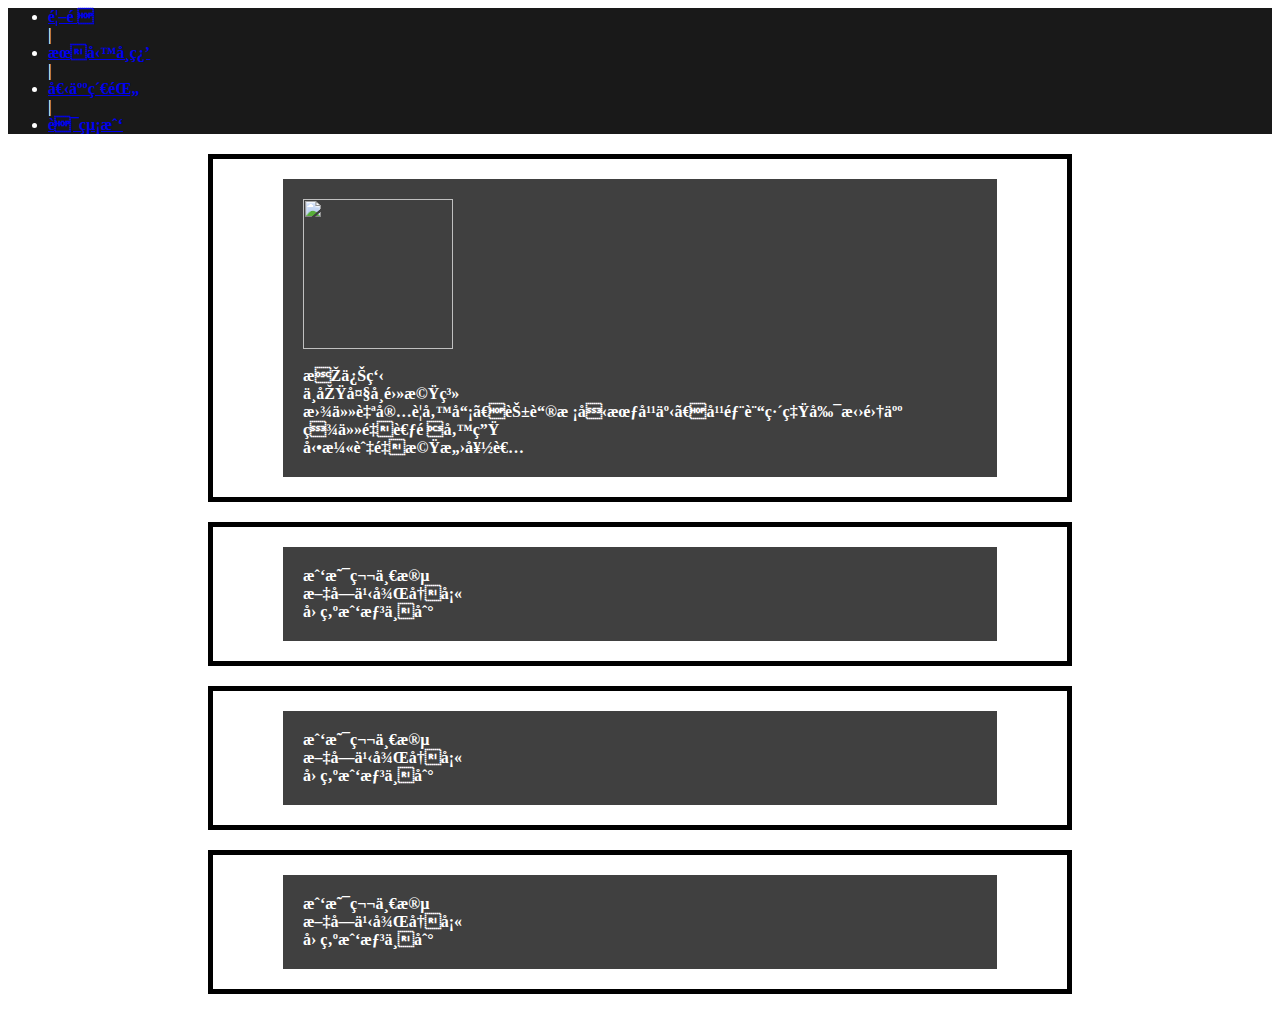
==== index.html @ 304cfb08 "94" ====
<!DOCTYPE>
<html >
<head>
<title> 期中報告 </title>
<meta content="text/html; charset=utf-8" />
<link href="main.css" rel="stylesheet" type="text/css" />
</head>

<body class = "body0">
    <div class = "top0">
        <ul>
            <li><a href="index.html">首頁</a></li>
            |
            <li><a href="page2.html">服務學習</a></li>
            |
            <li><a href="page3.html">個人紀錄</a></li>
            |
            <li><a href="page4.html">聯絡我</a></li>
          </ul>
    </div>

    <div class = "div0">
        <div class = "div0_1">
            <img src="https://memeprod.sgp1.digitaloceanspaces.com/user-wtf/1579794001699.jpg"height="150px"width="150px"/>
            <br><br>
            李俊瑋 <br>
            中原大學電機系 <br>
            曾任自宅警備員、花蓮校友會幹事、幹部訓練營副招集人 <br>
            現任重考預備生 <br>
            動漫與重機愛好者 <br>
        </div>
    </div>


    <div class = "div1">
        <div class = "div1_1">
        我是第一段<br>
        文字之後再填<br>
        因為我想不到<br>
        </div>
    </div>


    <div class = "div1">
        <div class = "div1_1">
        我是第一段<br>
        文字之後再填<br>
        因為我想不到<br>
        </div>
    </div>

    <div class = "div1">
        <div class = "div1_1">
        我是第一段<br>
        文字之後再填<br>
        因為我想不到<br>
        </div>
    <div>

   
</body>
</html>
---- main.css ----
body.body0{
    background-image: url(https://imgur.com/UBOc49E.jpg);
    background-repeat: no-repeat;
    background-attachment: fixed;
    background-position: center;
    background-size: cover;
}

body.body1{
    background-image: url(https://imgur.com/E62Etbl.jpg);
    background-repeat: no-repeat;
    background-attachment: fixed;
    background-position: center;
    background-size: cover;
}

body.body2{
    background-image: url(https://imgur.com/IaGLwdK.jpg);
    background-repeat: no-repeat;
    background-attachment: fixed;
    background-position: center;
    background-size: cover;
}

body.body3{
    background-image: url(https://imgur.com/YAOm6XY.jpg);
    background-repeat: no-repeat;
    background-attachment: fixed;
    background-position: center;
    background-size: cover;
}

body.body4{
    background-image: url(https://imgur.com/UBOc49E.jpg);
    background-repeat: no-repeat;
    background-attachment: fixed;
    background-position: center;
    background-size: cover;
}

div.top0{
    text-align: left;
    font-weight: bolder;
    color: #ffffff;
    font-weight: bolder;
    margin-left: 0px;
    margin-right: 0px;
    padding: 0px;
    background-color: rgba(0,0,0,0.9);
}





div.div0{
    margin-top: 20px;
    margin-bottom: 20px;
    margin-left: 200px;
    margin-right: 200px;
    padding: 20px;
    border-style: solid;
    border-width: 5px;
}

div.div0_1{
    text-align: left;
    font-weight: bolder;
    color: #ffffff;
    font-weight: bolder;
    margin-left: 50px;
    margin-right: 50px;
    padding: 20px;
    background-color: rgba(0,0,0,0.75);
}

div.div1{
    
    margin-top: 20px;
    margin-bottom: 20px;
    margin-left: 200px;
    margin-right: 200px;
    padding: 20px;
    border-style: solid;
    border-width: 5px;

}

div.div1_1{
    text-align: left;
    font-weight: bolder;
    color: #ffffff;
    
    margin-left: 50px;
    margin-right: 50px;
    padding: 20px;
    background-color: rgba(0,0,0,0.75);

}

div.top1 {
	margin-top: 0px;
	margin-left: 134px;
}
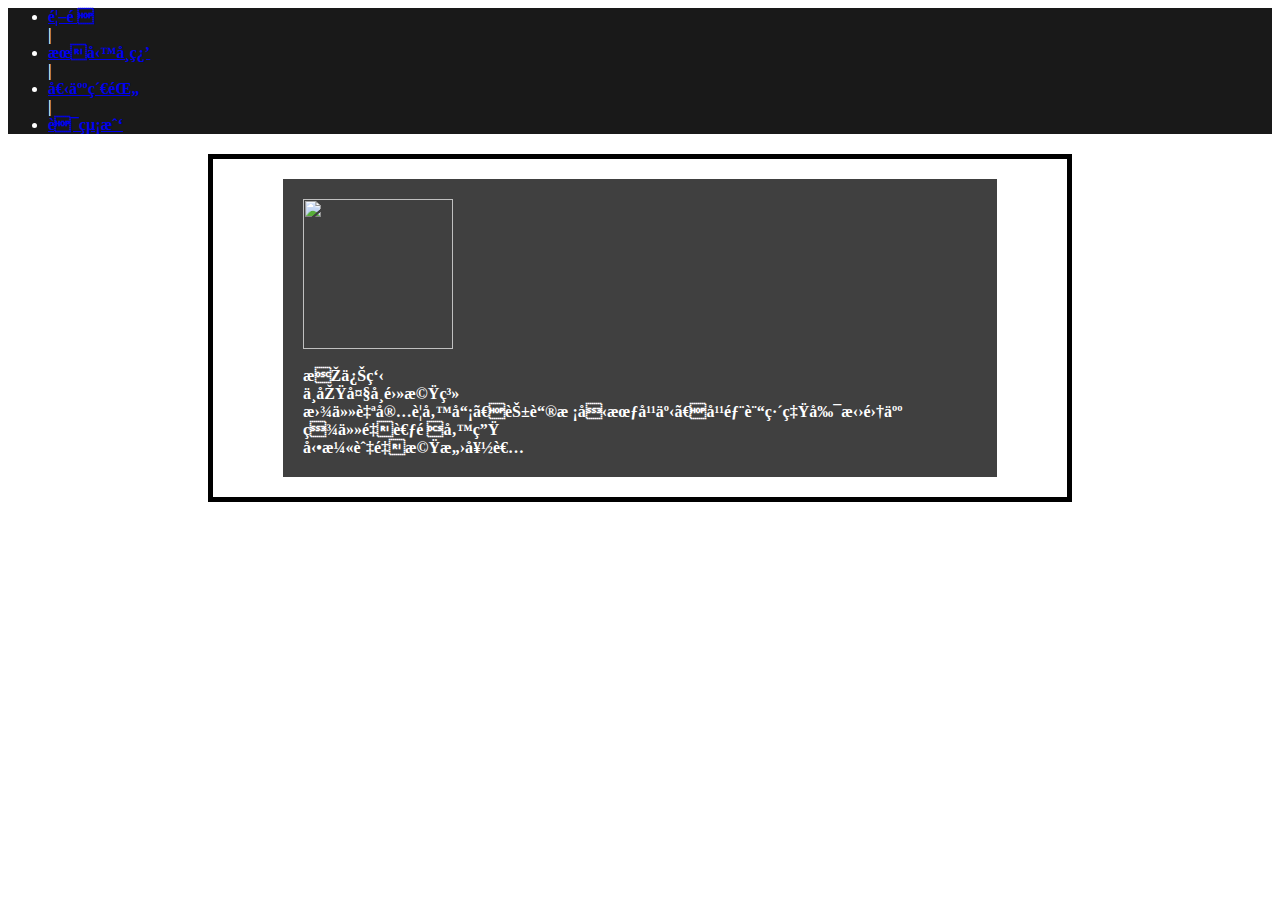
==== commit 6c774500: "95" ====
--- a/index.html
+++ b/index.html
@@ -32,30 +32,7 @@
     </div>
 
 
-    <div class = "div1">
-        <div class = "div1_1">
-        我是第一段<br>
-        文字之後再填<br>
-        因為我想不到<br>
-        </div>
-    </div>
-
-
-    <div class = "div1">
-        <div class = "div1_1">
-        我是第一段<br>
-        文字之後再填<br>
-        因為我想不到<br>
-        </div>
-    </div>
-
-    <div class = "div1">
-        <div class = "div1_1">
-        我是第一段<br>
-        文字之後再填<br>
-        因為我想不到<br>
-        </div>
-    <div>
+    
 
    
 </body>
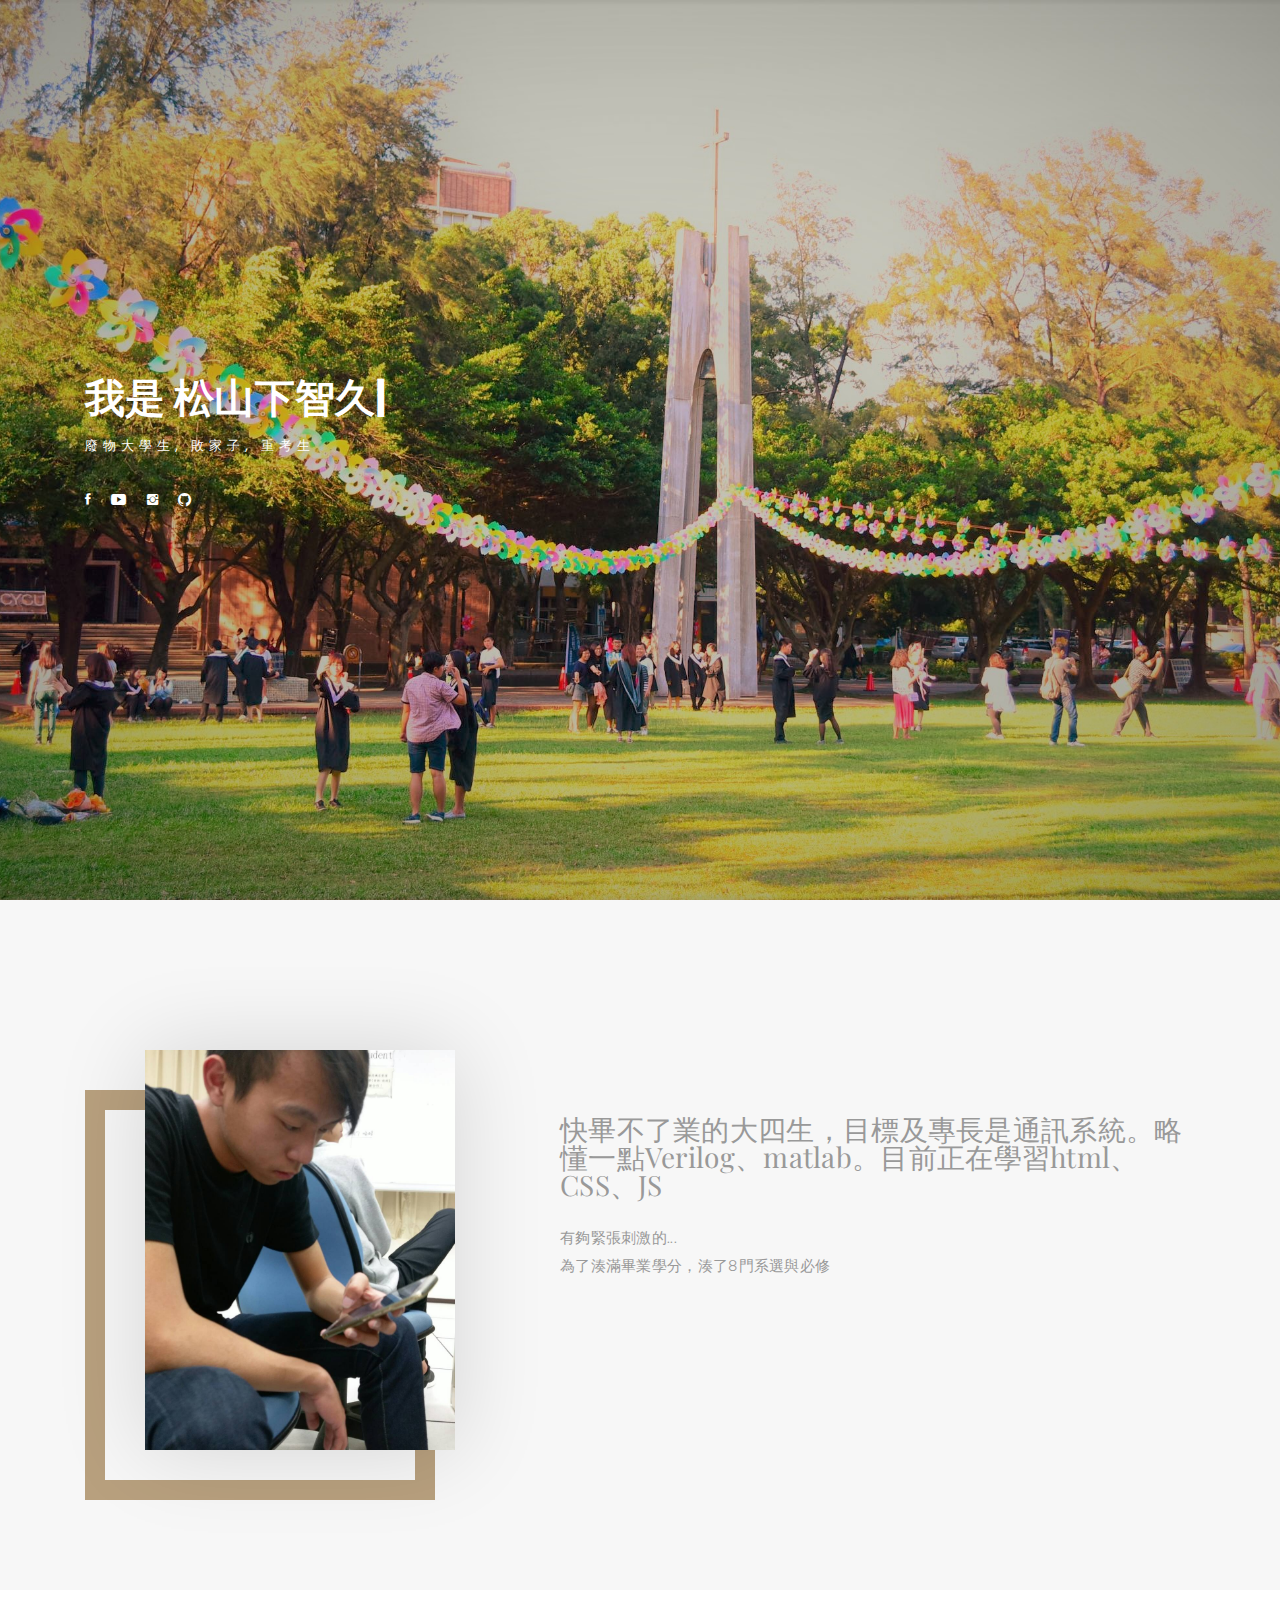
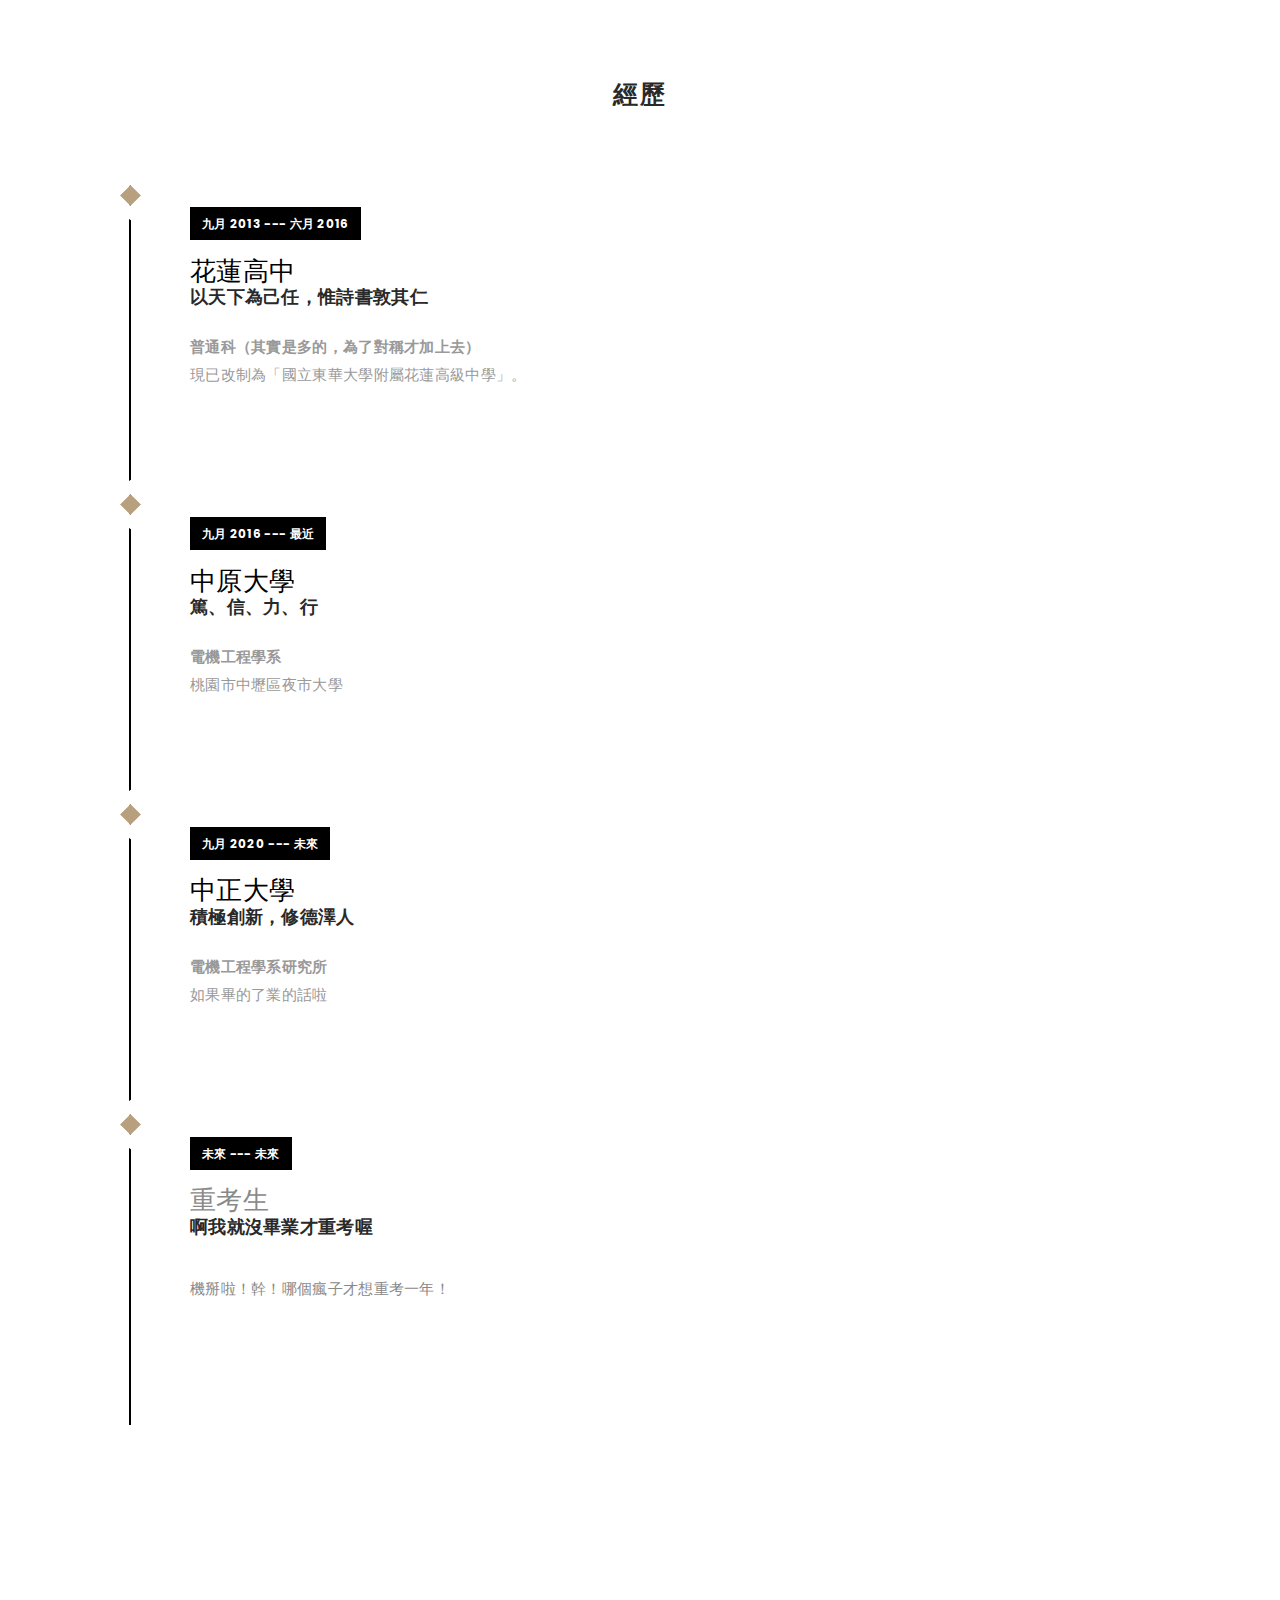
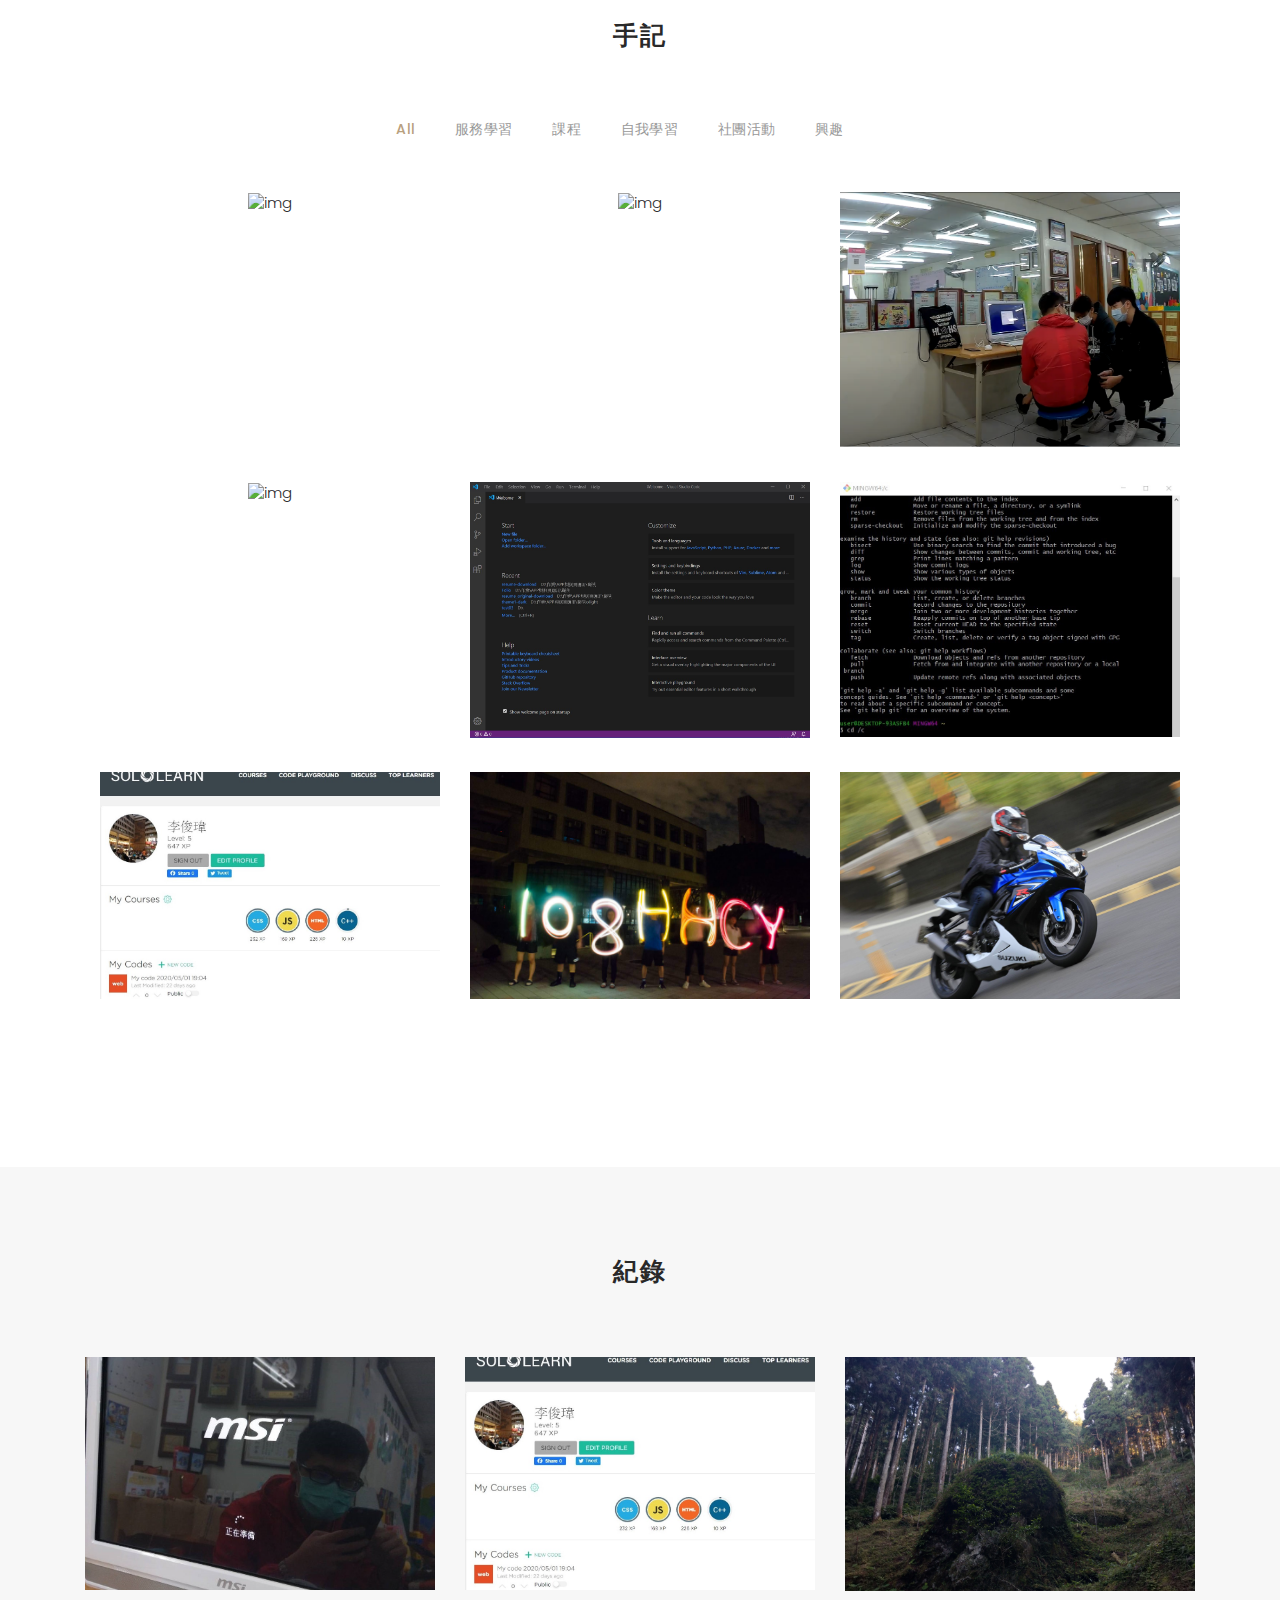
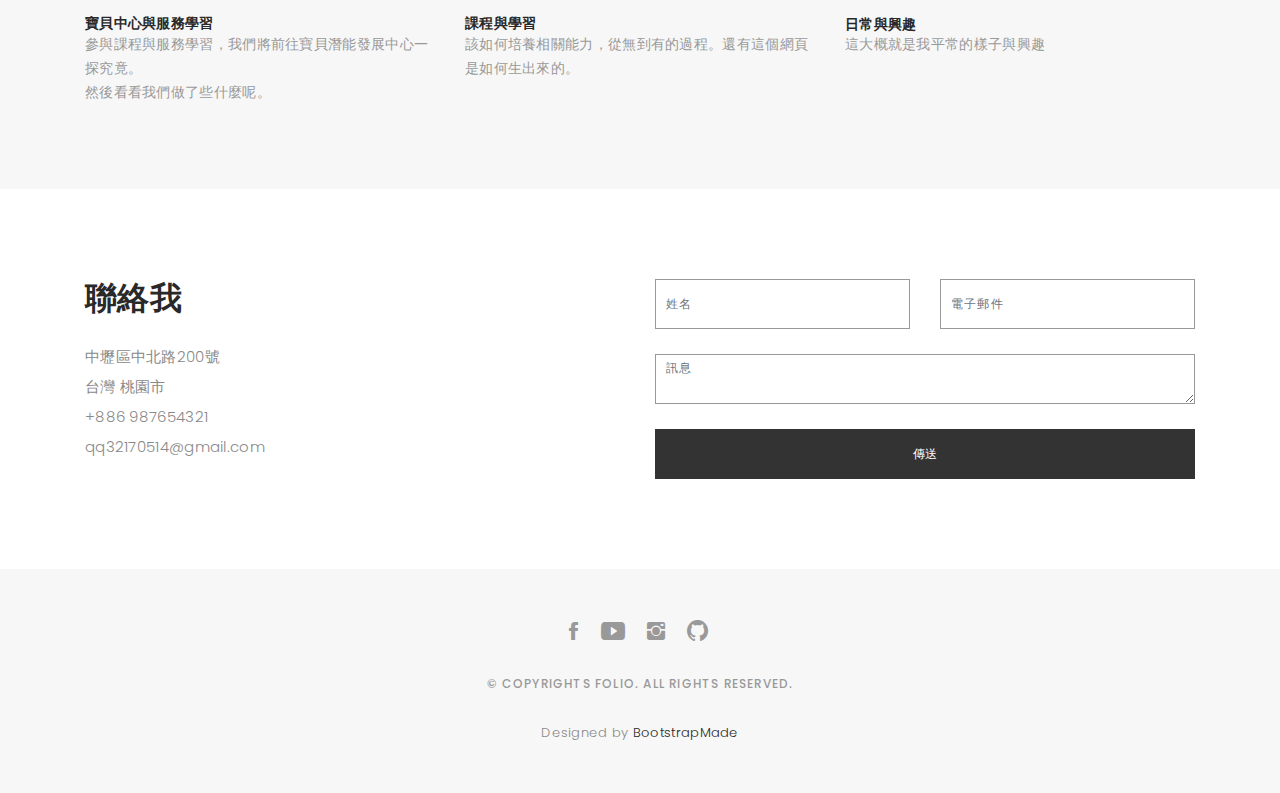
==== commit b2fd5728: "new" ====
--- a/index.html
+++ b/index.html
@@ -1,39 +1,445 @@
-<!DOCTYPE>
-<html >
+<!DOCTYPE html>
+<html lang="en">
+
 <head>
-<title> 期中報告 </title>
-<meta content="text/html; charset=utf-8" />
-<link href="main.css" rel="stylesheet" type="text/css" />
+  <!-- meta -->
+  <meta charset="utf-8">
+  <meta content="width=device-width, initial-scale=1.0" name="viewport">
+
+  <title>個人網頁&學習心得</title>
+  <meta content="" name="keywords">
+  <meta content="" name="description">
+
+  <!-- Google Fonts -->
+  <link href="https://fonts.googleapis.com/css?family=Poppins:300,300i,400,400i,500,500i,600,600i,700,700i|Playfair+Display:400,400i,700,700i,900,900i" rel="stylesheet">
+
+  <!-- Bootstrap CSS File -->
+  <link href="lib/bootstrap/css/bootstrap.min.css" rel="stylesheet">
+
+  <!-- Libraries CSS Files -->
+  <link href="lib/ionicons/css/ionicons.min.css" rel="stylesheet">
+  <link href="lib/owlcarousel/assets/owl.carousel.min.css" rel="stylesheet">
+  <link href="lib/magnific-popup/magnific-popup.css" rel="stylesheet">
+  <link href="lib/hover/hover.min.css" rel="stylesheet">
+
+  <!-- Main Stylesheet File -->
+  <link href="css/style.css" rel="stylesheet">
+
+  <!-- Responsive css -->
+  <link href="css/responsive.css" rel="stylesheet">
+
+  <!-- Favicon -->
+  <link rel="shortcut icon" href="images/favicon.png">
+
+  <!-- =======================================================
+    Theme Name: Folio
+    Theme URL: https://bootstrapmade.com/folio-bootstrap-portfolio-template/
+    Author: BootstrapMade.com
+    Author URL: https://bootstrapmade.com
+  ======================================================= -->
 </head>
 
-<body class = "body0">
-    <div class = "top0">
-        <ul>
-            <li><a href="index.html">首頁</a></li>
-            |
-            <li><a href="page2.html">服務學習</a></li>
-            |
-            <li><a href="page3.html">個人紀錄</a></li>
-            |
-            <li><a href="page4.html">聯絡我</a></li>
-          </ul>
-    </div>
-
-    <div class = "div0">
-        <div class = "div0_1">
-            <img src="https://memeprod.sgp1.digitaloceanspaces.com/user-wtf/1579794001699.jpg"height="150px"width="150px"/>
-            <br><br>
-            李俊瑋 <br>
-            中原大學電機系 <br>
-            曾任自宅警備員、花蓮校友會幹事、幹部訓練營副招集人 <br>
-            現任重考預備生 <br>
-            動漫與重機愛好者 <br>
-        </div>
-    </div>
-
-
-    
-
-   
+<body>
+
+  <!-- start section navbar -->
+  <nav id="main-nav">
+    <div class="row">
+      <div class="container">
+
+        <div class="logo">
+          <a href="index.html"><img src="images/logo.png" alt="logo"></a>
+        </div>
+
+        <div class="responsive"><i data-icon="m" class="ion-navicon-round"></i></div>
+
+        <ul class="nav-menu list-unstyled">
+          <li><a href="#header" class="smoothScroll">首頁</a></li>
+          <li><a href="#about" class="smoothScroll">關於</a></li>
+          <li><a href="#experience" class="smoothScroll">經歷</a></li>
+          <li><a href="#portfolio" class="smoothScroll">手記</a></li>
+          <li><a href="#journal" class="smoothScroll">紀錄</a></li>
+          <li><a href="#contact" class="smoothScroll">聯絡我</a></li>
+        </ul>
+
+      </div>
+    </div>
+  </nav>
+  <!-- End section navbar -->
+
+
+  <!-- start section header -->
+  <div id="header" class="home">
+
+    <div class="container">
+      <div class="header-content">
+        <h1>我是  <span class="typed"></span></h1>
+        <p>廢物大學生, 敗家子, 重考生</p>
+
+        <ul class="list-unstyled list-social">
+          <li><a href="https://www.facebook.com/profile.php?id=100002653320824"><i class="ion-social-facebook"></i></a></li>
+          <li><a href="https://www.youtube.com/channel/UC79AKRBRIckKnPQYsVaFboA?view_as=subscriber"><i class="ion-social-youtube"></i></a></li>
+          <li><a href="https://www.instagram.com/ssssssboom/?hl=zh-tw"><i class="ion-social-instagram"></i></a></li>
+          <li><a href="https://github.com/qq32170514"><i class="ion-social-github"></i></a></li>
+        </ul>
+      </div>
+    </div>
+  </div>
+  <!-- End section header -->
+
+
+  <!-- start section about us -->
+  <div id="about" class="paddsection">
+    <div class="container">
+      <div class="row justify-content-between">
+
+        <div class="col-lg-4 ">
+          <div class="div-img-bg">
+            <div class="about-img">
+              <img src="images/me_1.jpg" class="img-responsive" alt="me">
+            </div>
+          </div>
+        </div>
+
+        <div class="col-lg-7">
+          <div class="about-descr">
+
+            <p class="p-heading">快畢不了業的大四生，目標及專長是通訊系統。略懂一點Verilog、matlab。目前正在學習html、CSS、JS </p>
+            <p class="separator">有夠緊張刺激的...<br>為了湊滿畢業學分，湊了8門系選與必修</p>
+
+          </div>
+
+        </div>
+      </div>
+    </div>
+  </div>
+  <!-- end section about us -->
+
+
+  <!-- start section experience -->
+  <div  id="experience" class="text-left paddsection" >
+      <div class="container">
+        <div class="section-title text-center">
+          <h2>經歷</h2>
+          <div class="h-50"></div>
+        </div>
+        <div class="col-md-12">
+            <ul class="timeline">
+                <li class="timeline-event" data-aos="fade-up" >
+                    <label class="timeline-event-icon"></label>
+                    <div class="timeline-event-copy">
+                        <p class="timeline-event-thumbnail">九月 2013 --- 六月 2016</p>
+                        <h3><a href="https://www.google.com/search?q=%E8%8A%B1%E8%93%AE%E9%AB%98%E4%B8%AD&oq=%E8%8A%B1%E8%93%AE%E9%AB%98%E4%B8%AD&aqs=chrome.0.69i59j0l4j69i60j69i61l2.6283j0j7&sourceid=chrome&ie=UTF-8" style="color: #000000;">花蓮高中</a></h3>
+                        <h4>以天下為己任，惟詩書敦其仁</h4>
+                        <p><strong>普通科（其實是多的，為了對稱才加上去）</strong>
+                        <br>現已改制為「國立東華大學附屬花蓮高級中學」。</p>
+                    </div>
+                </li>
+                <li class="timeline-event" data-aos="fade-up" data-aos-delay=".6">
+                    <label class="timeline-event-icon"></label>
+                    <div class="timeline-event-copy">
+                        <p class="timeline-event-thumbnail">九月 2016 --- 最近</p>
+                        <h3><a href="https://www.google.com/search?q=%E4%B8%AD%E5%8E%9F%E5%A4%A7%E5%AD%B8&oq=%E4%B8%AD%E5%8E%9F%E5%A4%A7%E5%AD%B8&aqs=chrome.0.69i59j35i39j0j69i61l3j69i65l2.4517j0j7&sourceid=chrome&ie=UTF-8"style="color: #000000;">中原大學</a></h3>
+                        <h4>篤、信、力、行</h4>
+                        <p><strong>電機工程學系</strong>
+                            <br>桃園市中壢區夜市大學</p>
+                    </div>
+                </li>
+                <li class="timeline-event" data-aos="fade-up" data-aos-delay="1.2">
+                    <label class="timeline-event-icon"></label>
+                    <div class="timeline-event-copy">
+                        <p class="timeline-event-thumbnail">九月 2020 --- 未來</p>
+                        <h3><a href="https://www.google.com/search?q=%E4%B8%AD%E6%AD%A3%E5%A4%A7%E5%AD%B8&oq=%E4%B8%AD%E6%AD%A3%E5%A4%A7%E5%AD%B8&aqs=chrome.0.69i59j35i39j0l3j69i61j69i60j69i61.3220j0j7&sourceid=chrome&ie=UTF-8"style="color: #000000;">中正大學</a></h3>
+                        <h4>積極創新，修德澤人</h4>
+                        <p><strong>電機工程學系研究所</strong>
+                            <br>如果畢的了業的話啦</p>
+                    </div>
+                </li>
+                <li class="timeline-event" data-aos="fade-up" data-aos-delay="1.8">
+                    <label class="timeline-event-icon"></label>
+                    <div class="timeline-event-copy">
+                        <p class="timeline-event-thumbnail">未來 --- 未來</p>
+                        <h3>重考生</h3>
+                        <h4>啊我就沒畢業才重考喔</h4>
+                            <br>機掰啦！幹！哪個瘋子才想重考一年！</p>
+                    </div>
+                </li>
+            </ul>
+        </div>
+      </div>
+</div>
+  <!-- start section experience -->
+
+
+  <!-- start section portfolio -->
+  <div id="portfolio" class="text-center paddsection">
+
+    <div class="container">
+      <div class="section-title text-center">
+        <h2>手記</h2>
+      </div>
+    </div>
+
+    <div class="container">
+      <div class="row">
+        <div class="col-md-12">
+
+          <div class="portfolio-list">
+
+            <ul class="nav list-unstyled" id="portfolio-flters">
+              <li class="filter filter-active" data-filter=".all">all</li>
+              <li class="filter" data-filter=".服務學習">服務學習</li>
+              <li class="filter" data-filter=".課程">課程</li>
+              <li class="filter" data-filter=".自我學習">自我學習</li>
+              <li class="filter" data-filter=".社團活動">社團活動</li>
+              <li class="filter" data-filter=".興趣">興趣</li>
+            </ul>
+
+          </div>
+
+          <div class="portfolio-container">
+
+            <div class="col-lg-4 col-md-6 portfolio-thumbnail all 服務學習 ">
+              <a class="popup-img" href="images/portfolio/IMG_4003.jpg">
+                <img src="images/portfolio/IMG_4003.jpg" alt="img">
+              </a>
+            </div>
+
+            <div class="col-lg-4 col-md-6 portfolio-thumbnail all 服務學習 ">
+              <a class="popup-img" href="images/portfolio/room1.jpg">
+                <img src="images/portfolio/room1.jpg"  alt="img">
+              </a>
+            </div>
+
+            <div class="col-lg-4 col-md-6 portfolio-thumbnail all 服務學習 ">
+              <a class="popup-img" href="images/portfolio/room3.jpg">
+                <img src="images/portfolio/room3.png"  alt="img">
+              </a>
+            </div>
+
+            <div class="col-lg-4 col-md-6 portfolio-thumbnail all 服務學習 ">
+              <a class="popup-img" href="images/portfolio/寶貝巴3.jpg">
+                <img src="images/portfolio/寶貝巴3.jpg"  alt="img">
+              </a>
+            </div>
+
+            <div class="col-lg-4 col-md-6 portfolio-thumbnail all 課程">
+              <a class="popup-img" href="images/portfolio/vsc.jpg">
+                <img src="images/portfolio/vsc.jpg" alt="img">
+              </a>
+            </div>
+
+            <div class="col-lg-4 col-md-6 portfolio-thumbnail all 課程 ">
+              <a class="popup-img" href="images/portfolio/git_bash.jpg">
+                <img src="images/portfolio/git_bash.jpg" alt="img">
+              </a>
+            </div>
+
+            <div class="col-lg-4 col-md-6 portfolio-thumbnail all 自我學習">
+              <a class="popup-img" href="images/portfolio/sl.jpg">
+                <img src="images/portfolio/sl.jpg" alt="img">
+              </a>
+            </div>
+
+            <div class="col-lg-4 col-md-6 portfolio-thumbnail all 社團活動">
+              <a class="popup-img" href="images/portfolio/02.jpg">
+                <img src="images/portfolio/02.jpg" alt="img">
+              </a>
+            </div>
+
+            <div class="col-lg-4 col-md-6 portfolio-thumbnail all 興趣">
+              <a class="popup-img" href="images/portfolio/01.jpg">
+                <img src="images/portfolio/01.jpg" alt="img">
+              </a>
+            </div>
+
+
+
+          </div>
+        </div>
+      </div>
+    </div>
+
+  </div>
+  <!-- End section portfolio -->
+
+
+  <!-- start section journal -->
+  <div id="journal" class="text-left paddsection">
+
+    <div class="container">
+      <div class="section-title text-center">
+        <h2>紀錄</h2>
+      </div>
+    </div>
+
+    <div class="container">
+      <div class="journal-block">
+        <div class="row">
+
+          <div class="col-lg-4 col-md-6">
+            <div class="journal-info">
+
+              <a href="blog01.html"><img src="images/2907.jpg" class="img-responsive" alt="img"></a>
+
+              <div class="journal-txt">
+
+                <h4><a href="blog01.html">寶貝中心與服務學習</a></h4>
+                <p class="separator">參與課程與服務學習，我們將前往寶貝潛能發展中心一探究竟。<br>然後看看我們做了些什麼呢。
+                </p>
+
+              </div>
+
+            </div>
+          </div>
+
+          <div class="col-lg-4 col-md-6">
+            <div class="journal-info">
+
+              <a href="blog02.html"><img src="images/sl.jpg" class="img-responsive" alt="img"></a>
+
+              <div class="journal-txt">
+
+                <h4><a href="#blog02.html">課程與學習</a></h4>
+                <p class="separator">該如何培養相關能力，從無到有的過程。還有這個網頁是如何生出來的。
+                </p>
+
+              </div>
+
+            </div>
+          </div>
+
+          <div class="col-lg-4 col-md-6">
+            <div class="journal-info">
+
+              <a href="blog03.html"><img src="images/oZppbuM.jpg" class="img-responsive" alt="img"></a>
+
+              <div class="journal-txt">
+
+                <h4><a href="blog03.html">日常與興趣</a></h4>
+                <p class="separator">這大概就是我平常的樣子與興趣
+                </p>
+
+              </div>
+
+            </div>
+          </div>
+
+        </div>
+      </div>
+    </div>
+
+  </div>
+  <!-- End section journal -->
+
+
+  <!-- start sectoion contact -->
+  <div id="contact" class="paddsection">
+    <div class="container">
+      <div class="contact-block1">
+        <div class="row">
+
+          <div class="col-lg-6">
+            <div class="contact-contact">
+
+              <h2 class="mb-30">聯絡我</h2>
+
+              <ul class="contact-details">
+                <li><span>中壢區中北路200號</span></li>
+                <li><span>台灣 桃園市</span></li>
+                <li><span>+886 987654321</span></li>
+                <li><span>qq32170514@gmail.com</span></li>
+              </ul>
+
+            </div>
+          </div>
+
+          <div class="col-lg-6">
+            <form action="" method="post" role="form" class="contactForm">
+              <div class="row">
+
+                <div id="sendmessage">您的留言已發送。謝謝！</div>
+                <div id="errormessage"></div>
+
+                <div class="col-lg-6">
+                  <div class="form-group contact-block1">
+                    <input type="text" name="name" class="form-control" id="name" placeholder="姓名" data-rule="minlen:4" data-msg="錯誤" />
+                    <div class="validation"></div>
+                  </div>
+                </div>
+
+                <div class="col-lg-6">
+                  <div class="form-group">
+                    <input type="email" class="form-control" name="email" id="email" placeholder="電子郵件" data-rule="email" data-msg="請輸入有效電子郵件" />
+                    <div class="validation"></div>
+                  </div>
+                </div>
+
+                <div class="col-lg-12">
+                  <div class="form-group">
+                    <textarea class="form-control" name="message" rows="12" data-rule="required" data-msg="請給我們寫點東西" placeholder="訊息"></textarea>
+                    <div class="validation"></div>
+                  </div>
+                </div>
+
+                <div class="col-lg-12">
+                  <input type="submit" class="btn btn-defeault btn-send" value="傳送">
+                </div>
+
+              </div>
+            </form>
+          </div>
+        </div>
+      </div>
+    </div>
+  </div>
+  <!-- start sectoion contact -->
+
+
+  <!-- start section footer -->
+  <div id="footer" class="text-center">
+    <div class="container">
+      <div class="socials-media text-center">
+
+        <ul class="list-unstyled">
+          <li><a href="https://www.facebook.com/profile.php?id=100002653320824"><i class="ion-social-facebook"></i></a></li>
+          <li><a href="https://www.youtube.com/channel/UC79AKRBRIckKnPQYsVaFboA?view_as=subscriber"><i class="ion-social-youtube"></i></a></li>
+          <li><a href="https://www.instagram.com/ssssssboom/?hl=zh-tw"><i class="ion-social-instagram"></i></a></li>
+          <li><a href="https://github.com/qq32170514"><i class="ion-social-github"></i></a></li>
+        </ul>
+
+      </div>
+
+      <p>&copy; Copyrights Folio. All rights reserved.</p>
+
+      <div class="credits">
+        <!--
+          All the links in the footer should remain intact.
+          You can delete the links only if you purchased the pro version.
+          Licensing information: https://bootstrapmade.com/license/
+          Purchase the pro version with working PHP/AJAX contact form: https://bootstrapmade.com/buy/?theme=Folio
+        -->
+        Designed by <a href="https://bootstrapmade.com/">BootstrapMade</a>
+      </div>
+
+    </div>
+  </div>
+  <!-- End section footer -->
+
+  <!-- JavaScript Libraries -->
+  <script src="lib/jquery/jquery.min.js"></script>
+  <script src="lib/jquery/jquery-migrate.min.js"></script>
+  <script src="lib/bootstrap/js/bootstrap.bundle.min.js"></script>
+  <script src="lib/typed/typed.js"></script>
+  <script src="lib/owlcarousel/owl.carousel.min.js"></script>
+  <script src="lib/magnific-popup/magnific-popup.min.js"></script>
+  <script src="lib/isotope/isotope.pkgd.min.js"></script>
+
+  <!-- Contact Form JavaScript File -->
+  <script src="contactform/contactform.js"></script>
+
+  <!-- Template Main Javascript File -->
+  <script src="js/main.js"></script>
+
 </body>
-</html>+
+</html>
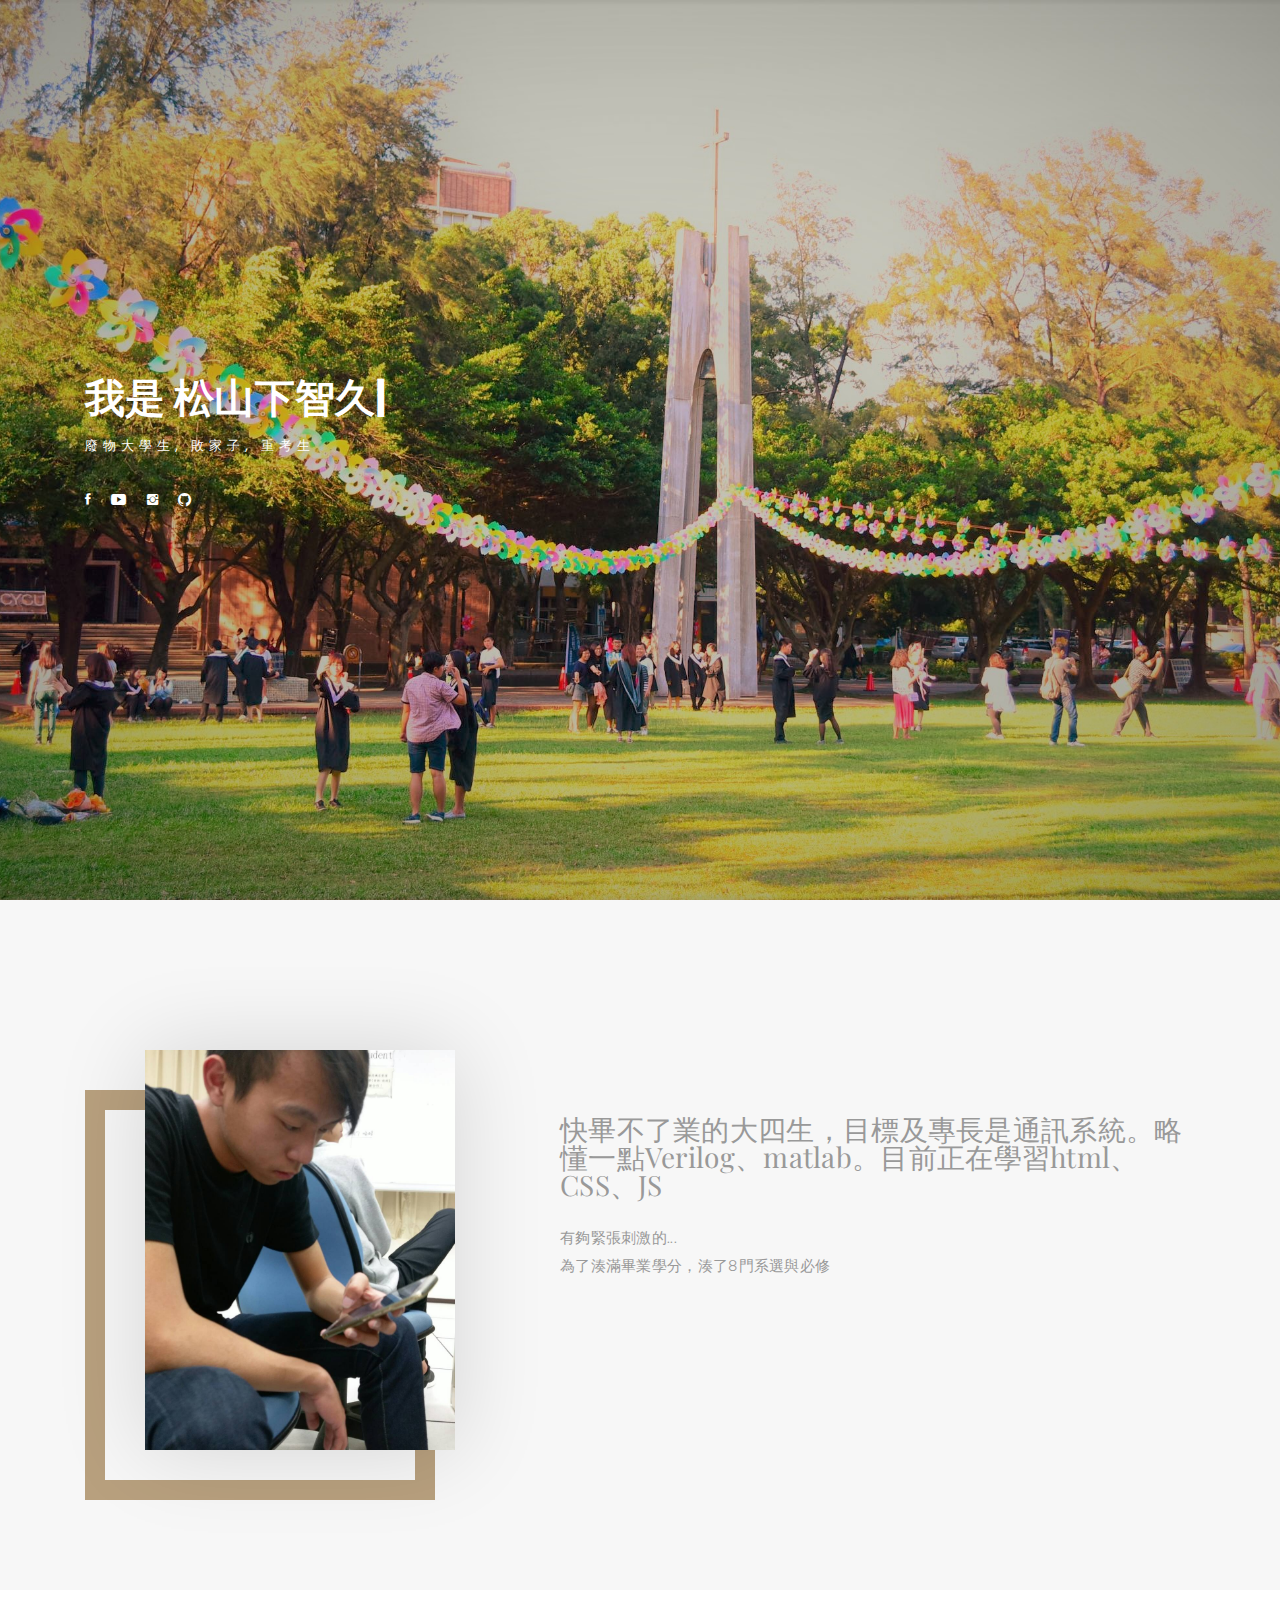
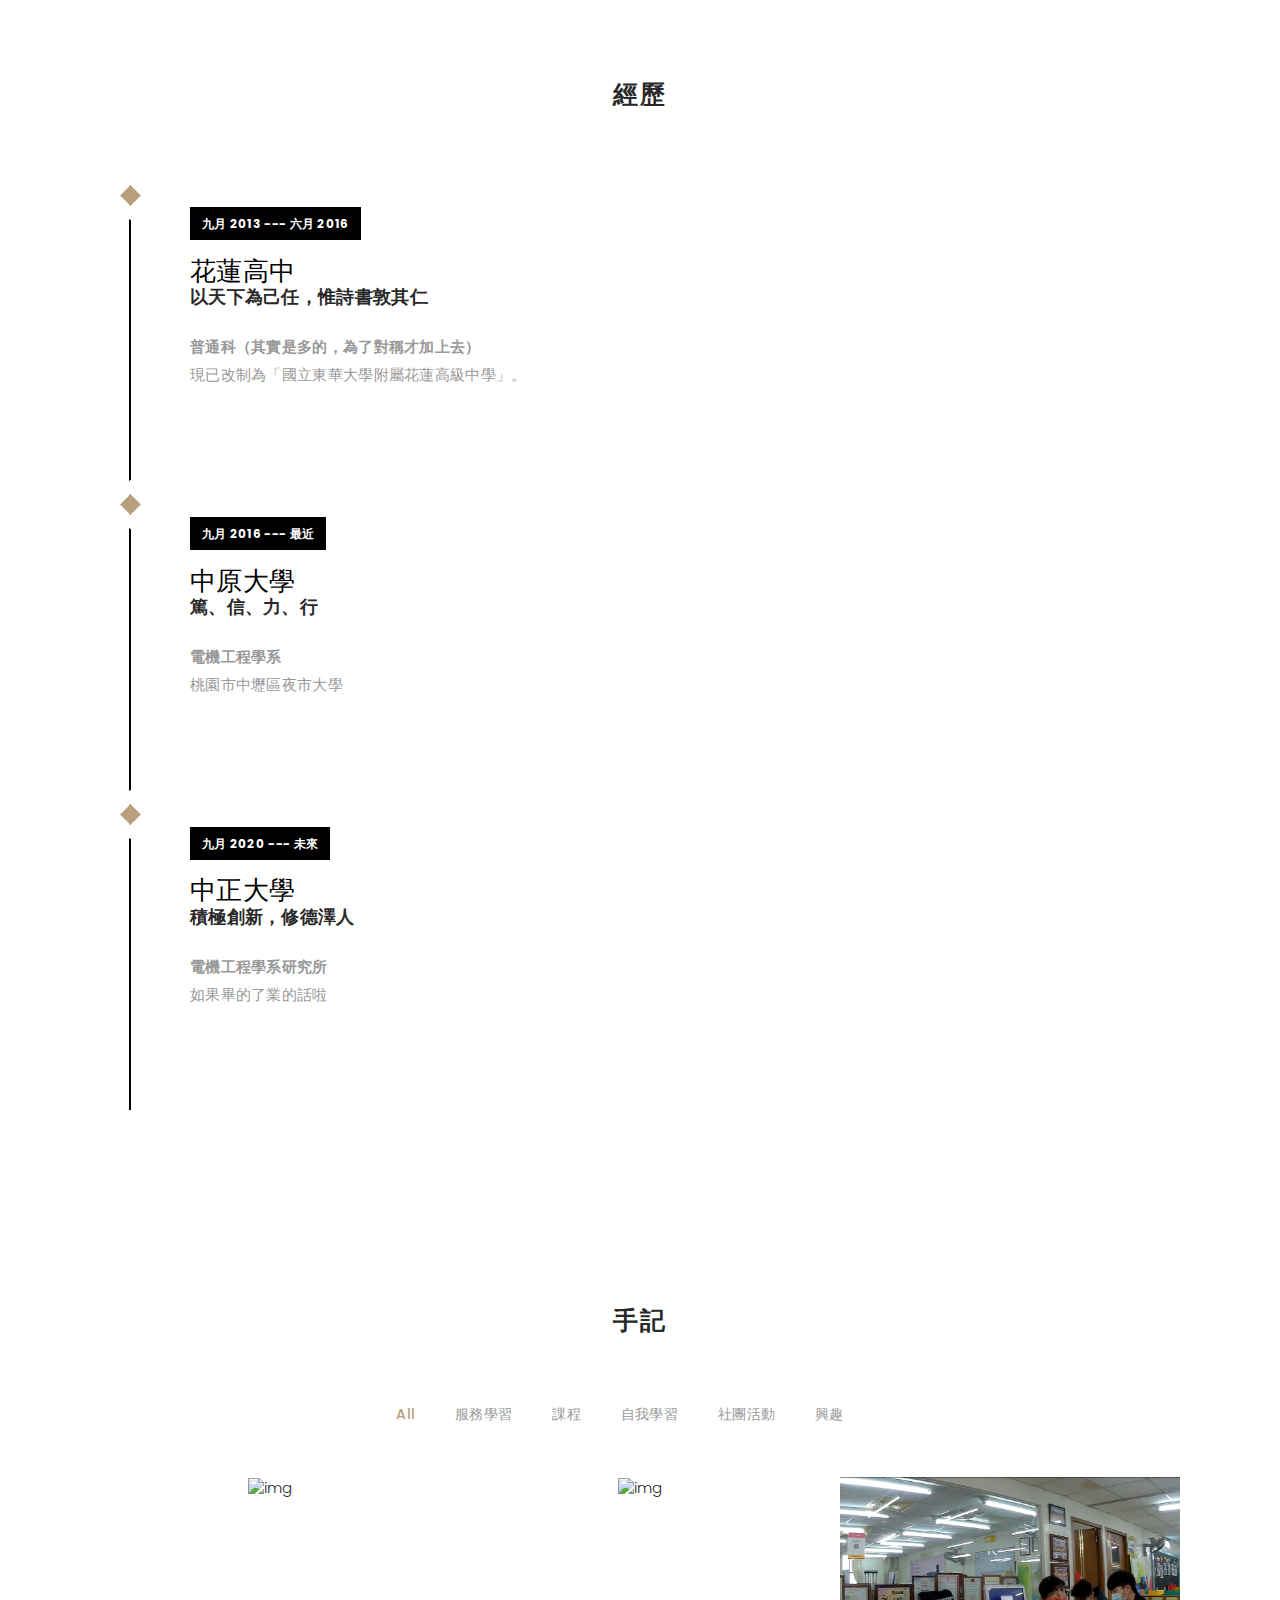
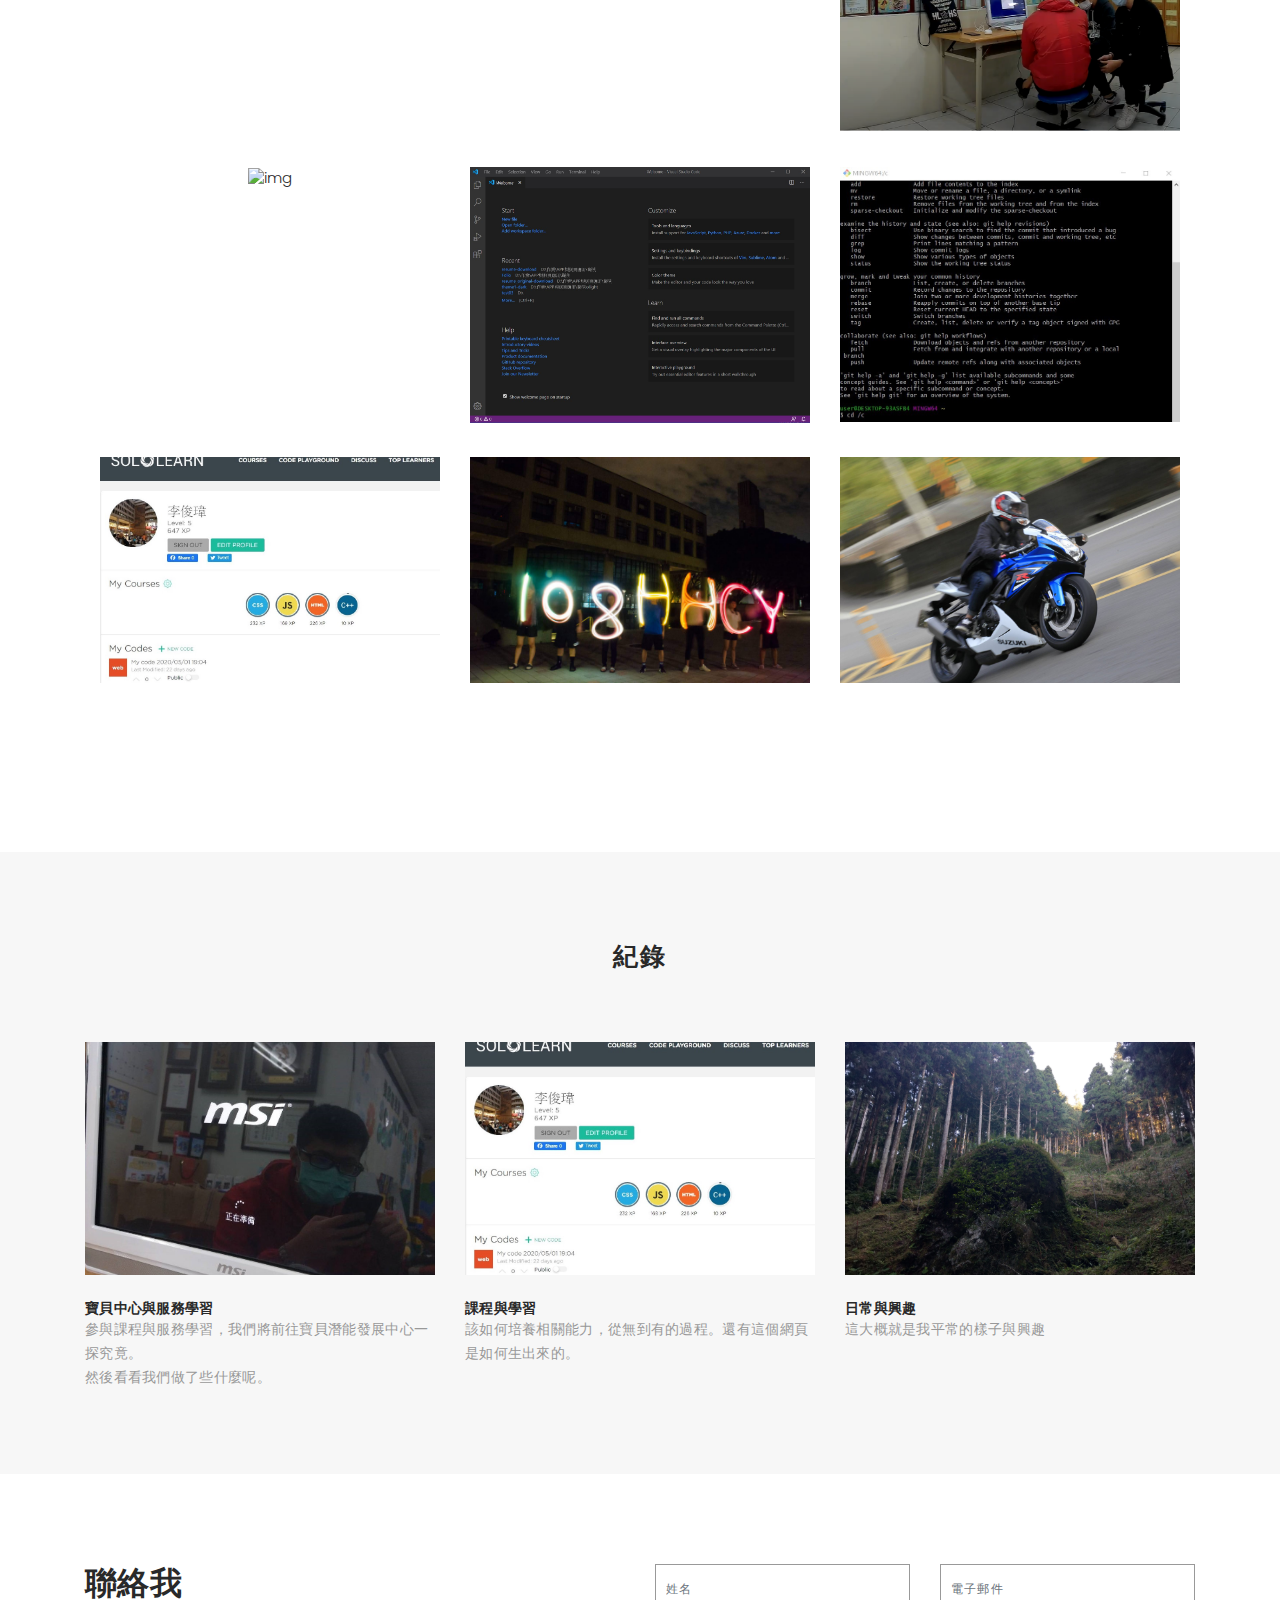
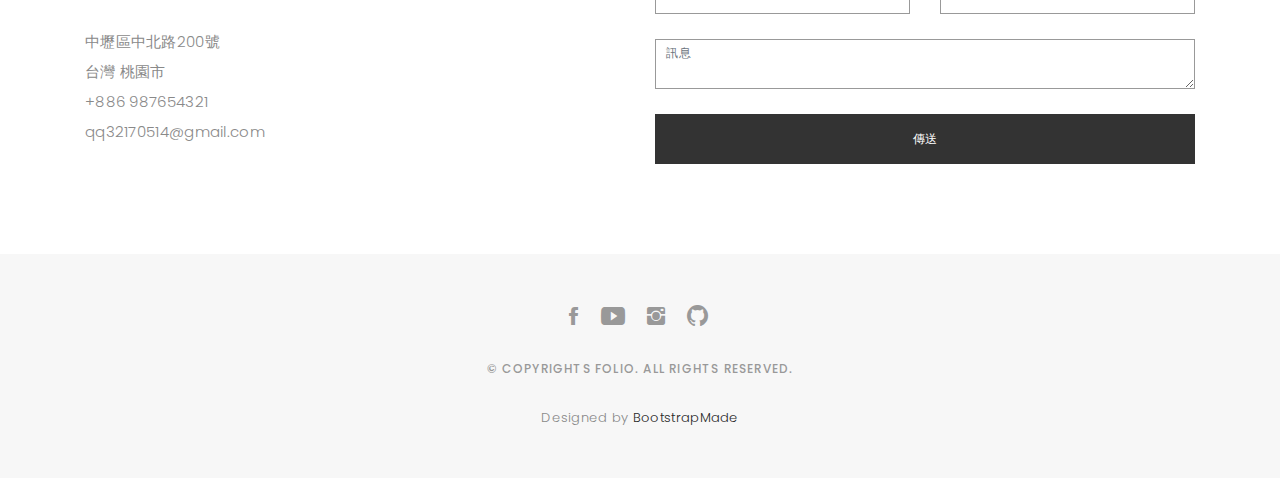
==== commit 086f28ab: "abc" ====
--- a/index.html
+++ b/index.html
@@ -29,7 +29,7 @@
   <link href="css/responsive.css" rel="stylesheet">
 
   <!-- Favicon -->
-  <link rel="shortcut icon" href="images/favicon.png">
+  <link rel="shortcut icon" href="images/icons8-circled-g-100.png">
 
   <!-- =======================================================
     Theme Name: Folio
@@ -47,7 +47,7 @@
       <div class="container">
 
         <div class="logo">
-          <a href="index.html"><img src="images/logo.png" alt="logo"></a>
+          <a href="index.html"><img src="images/gary.png" alt="logo"></a>
         </div>
 
         <div class="responsive"><i data-icon="m" class="ion-navicon-round"></i></div>
@@ -154,15 +154,6 @@
                             <br>如果畢的了業的話啦</p>
                     </div>
                 </li>
-                <li class="timeline-event" data-aos="fade-up" data-aos-delay="1.8">
-                    <label class="timeline-event-icon"></label>
-                    <div class="timeline-event-copy">
-                        <p class="timeline-event-thumbnail">未來 --- 未來</p>
-                        <h3>重考生</h3>
-                        <h4>啊我就沒畢業才重考喔</h4>
-                            <br>機掰啦！幹！哪個瘋子才想重考一年！</p>
-                    </div>
-                </li>
             </ul>
         </div>
       </div>
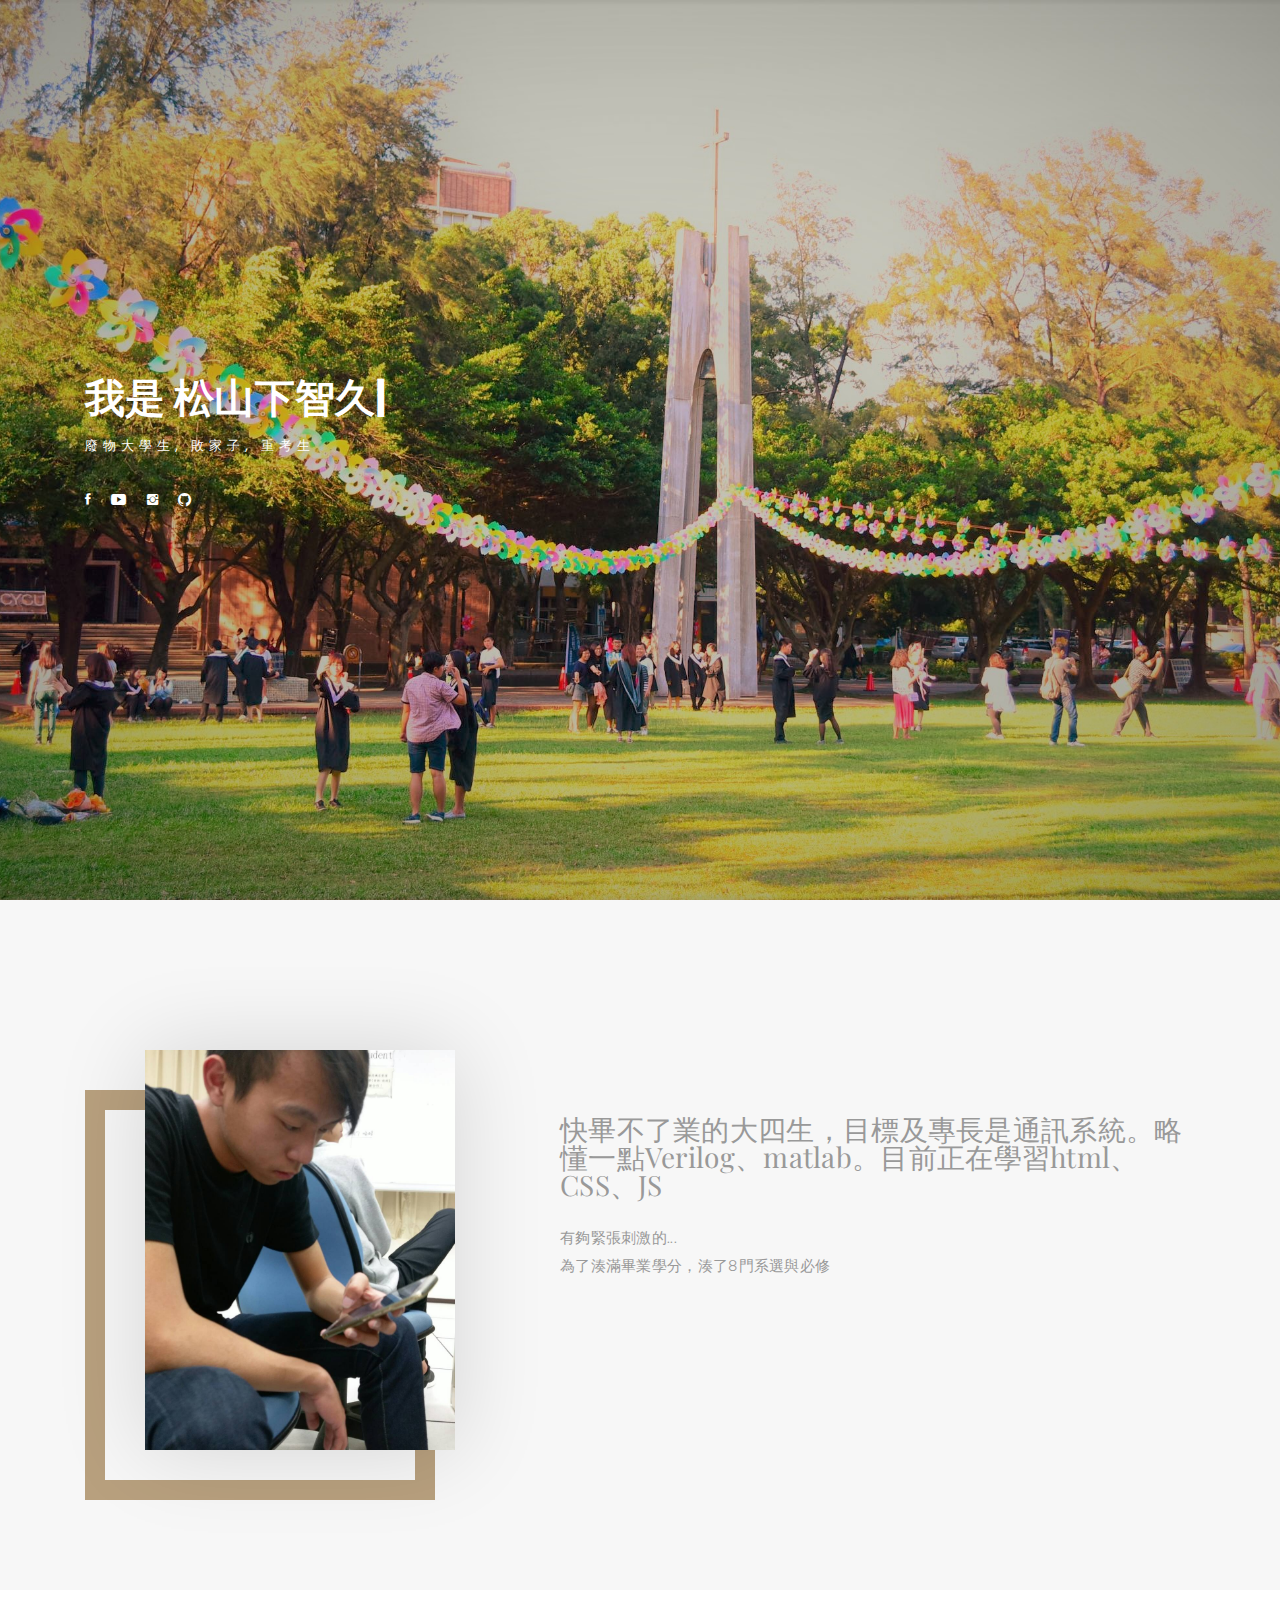
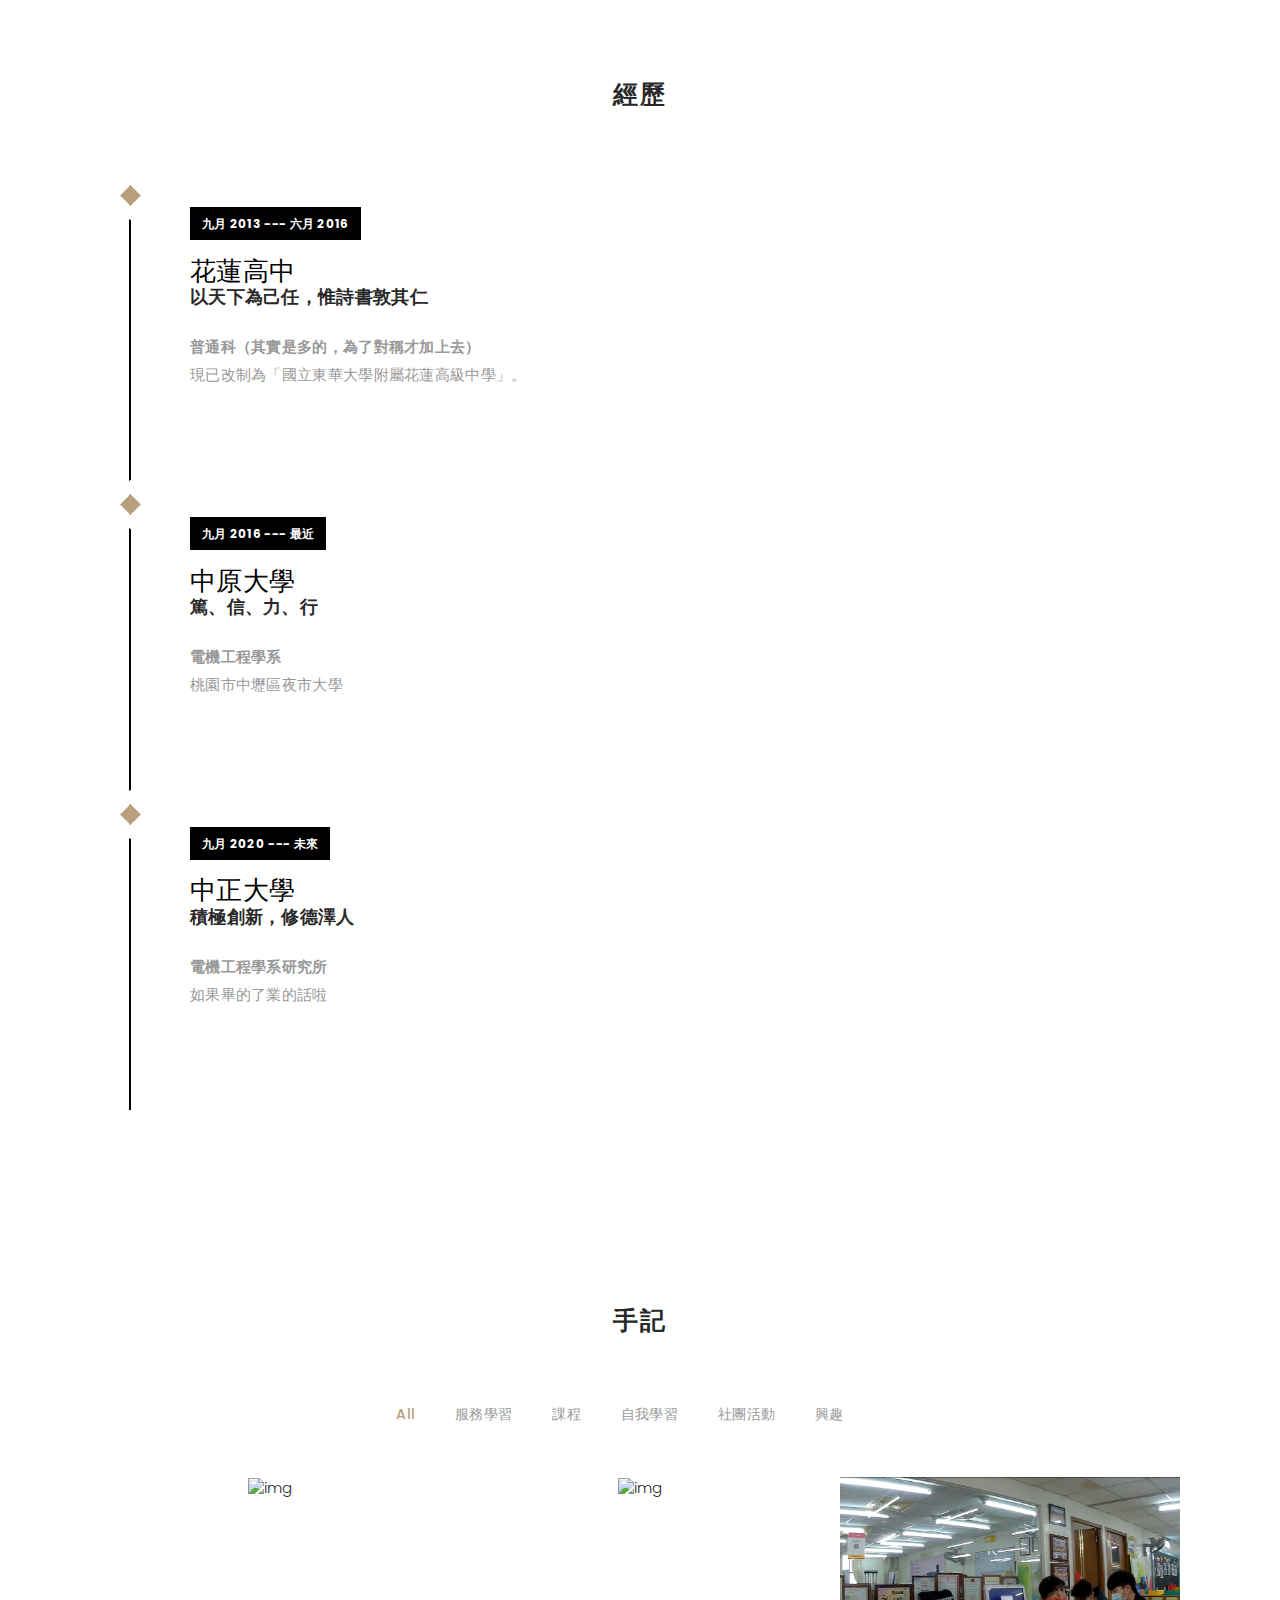
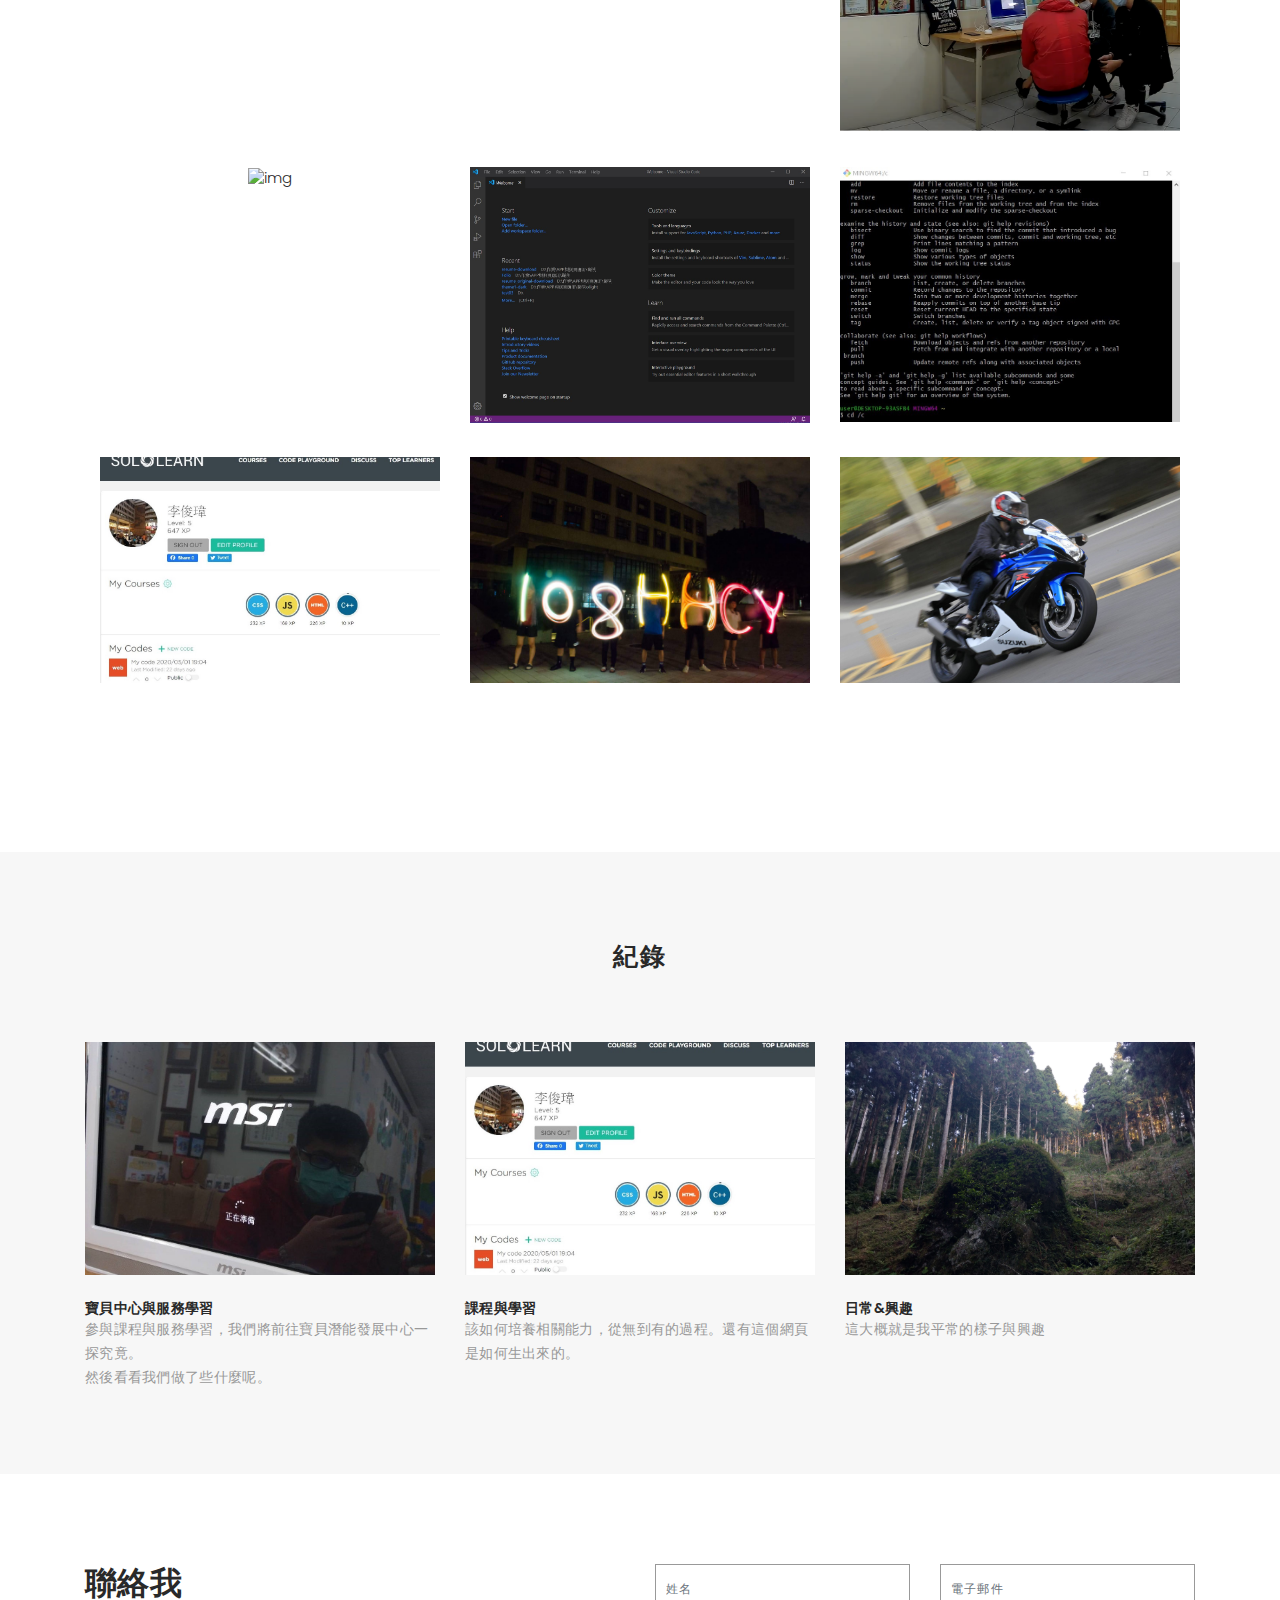
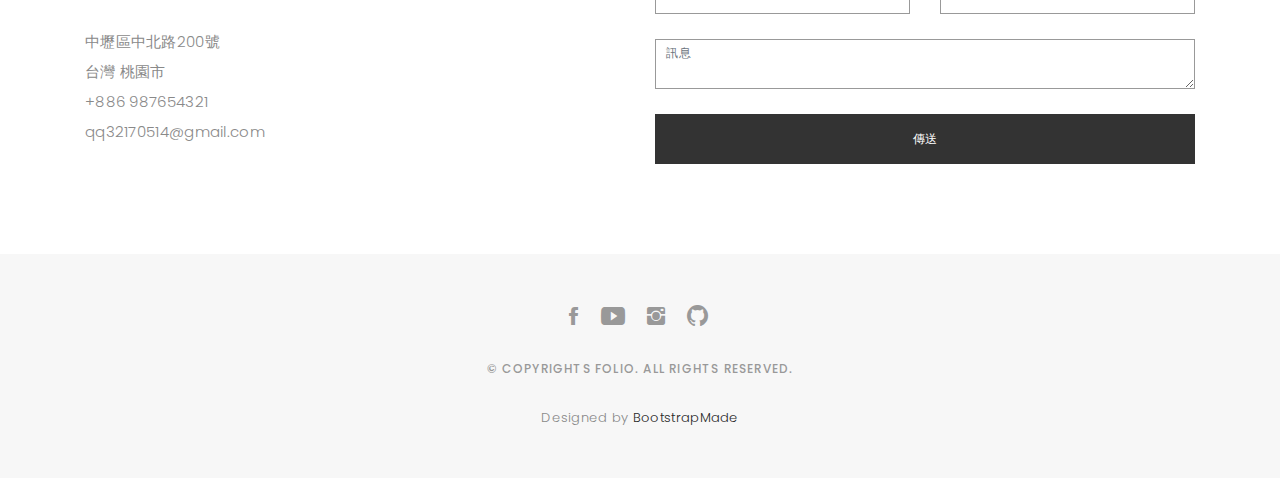
==== commit 24096b25: "7" ====
--- a/index.html
+++ b/index.html
@@ -306,7 +306,7 @@
 
               <div class="journal-txt">
 
-                <h4><a href="blog03.html">日常與興趣</a></h4>
+                <h4><a href="blog03.html">日常&興趣</a></h4>
                 <p class="separator">這大概就是我平常的樣子與興趣
                 </p>
 
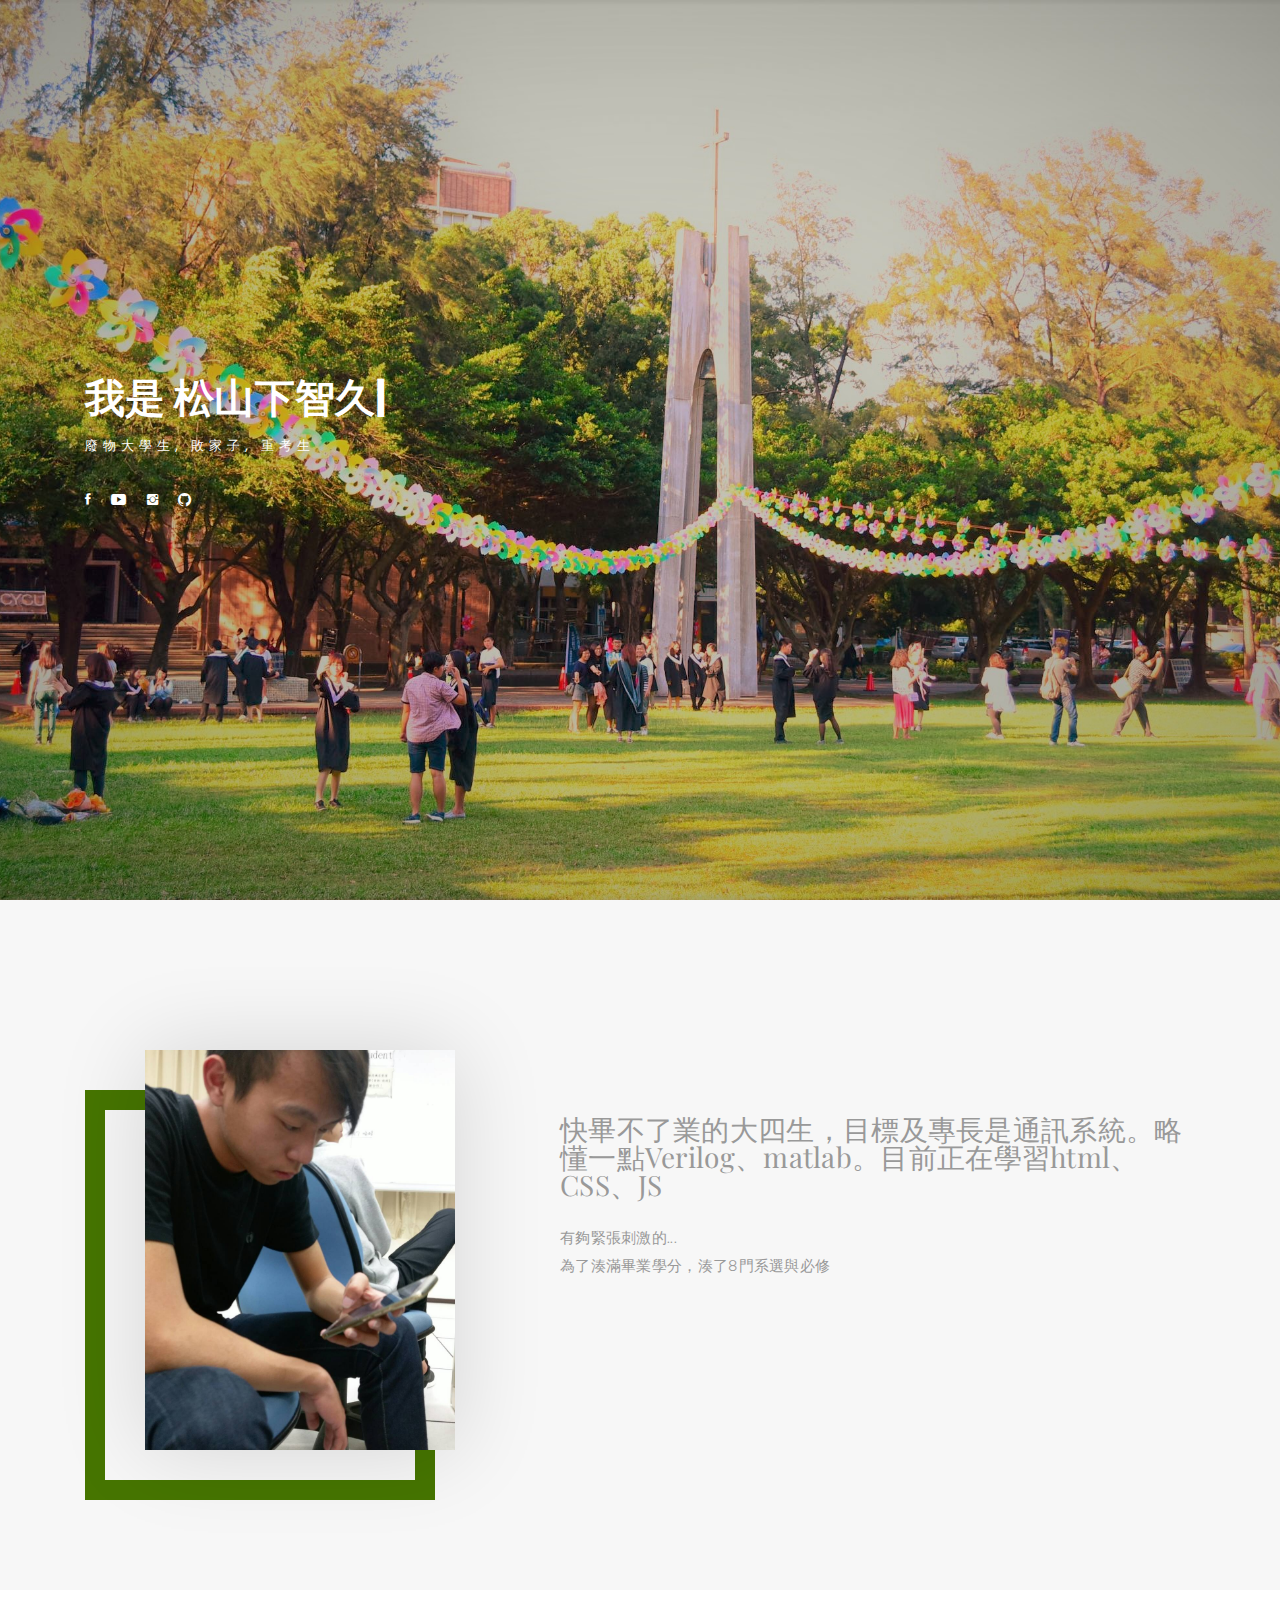
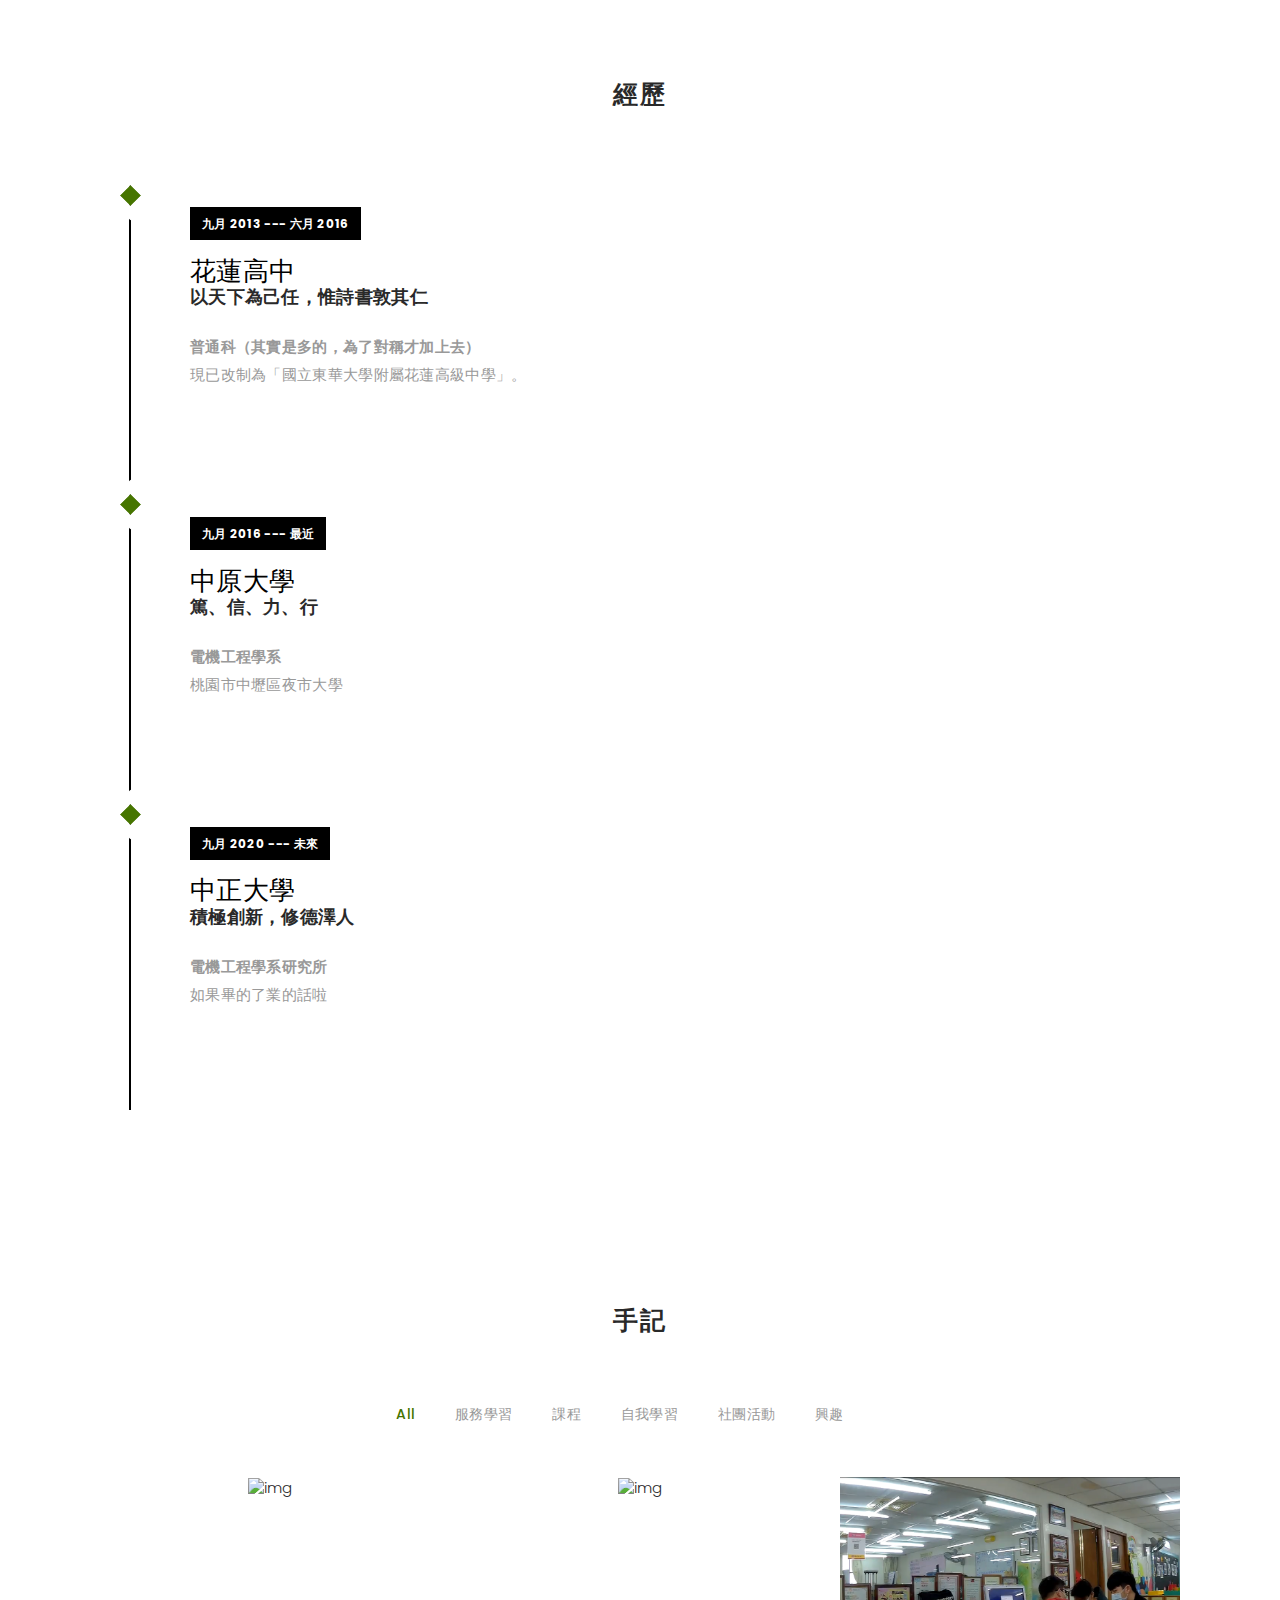
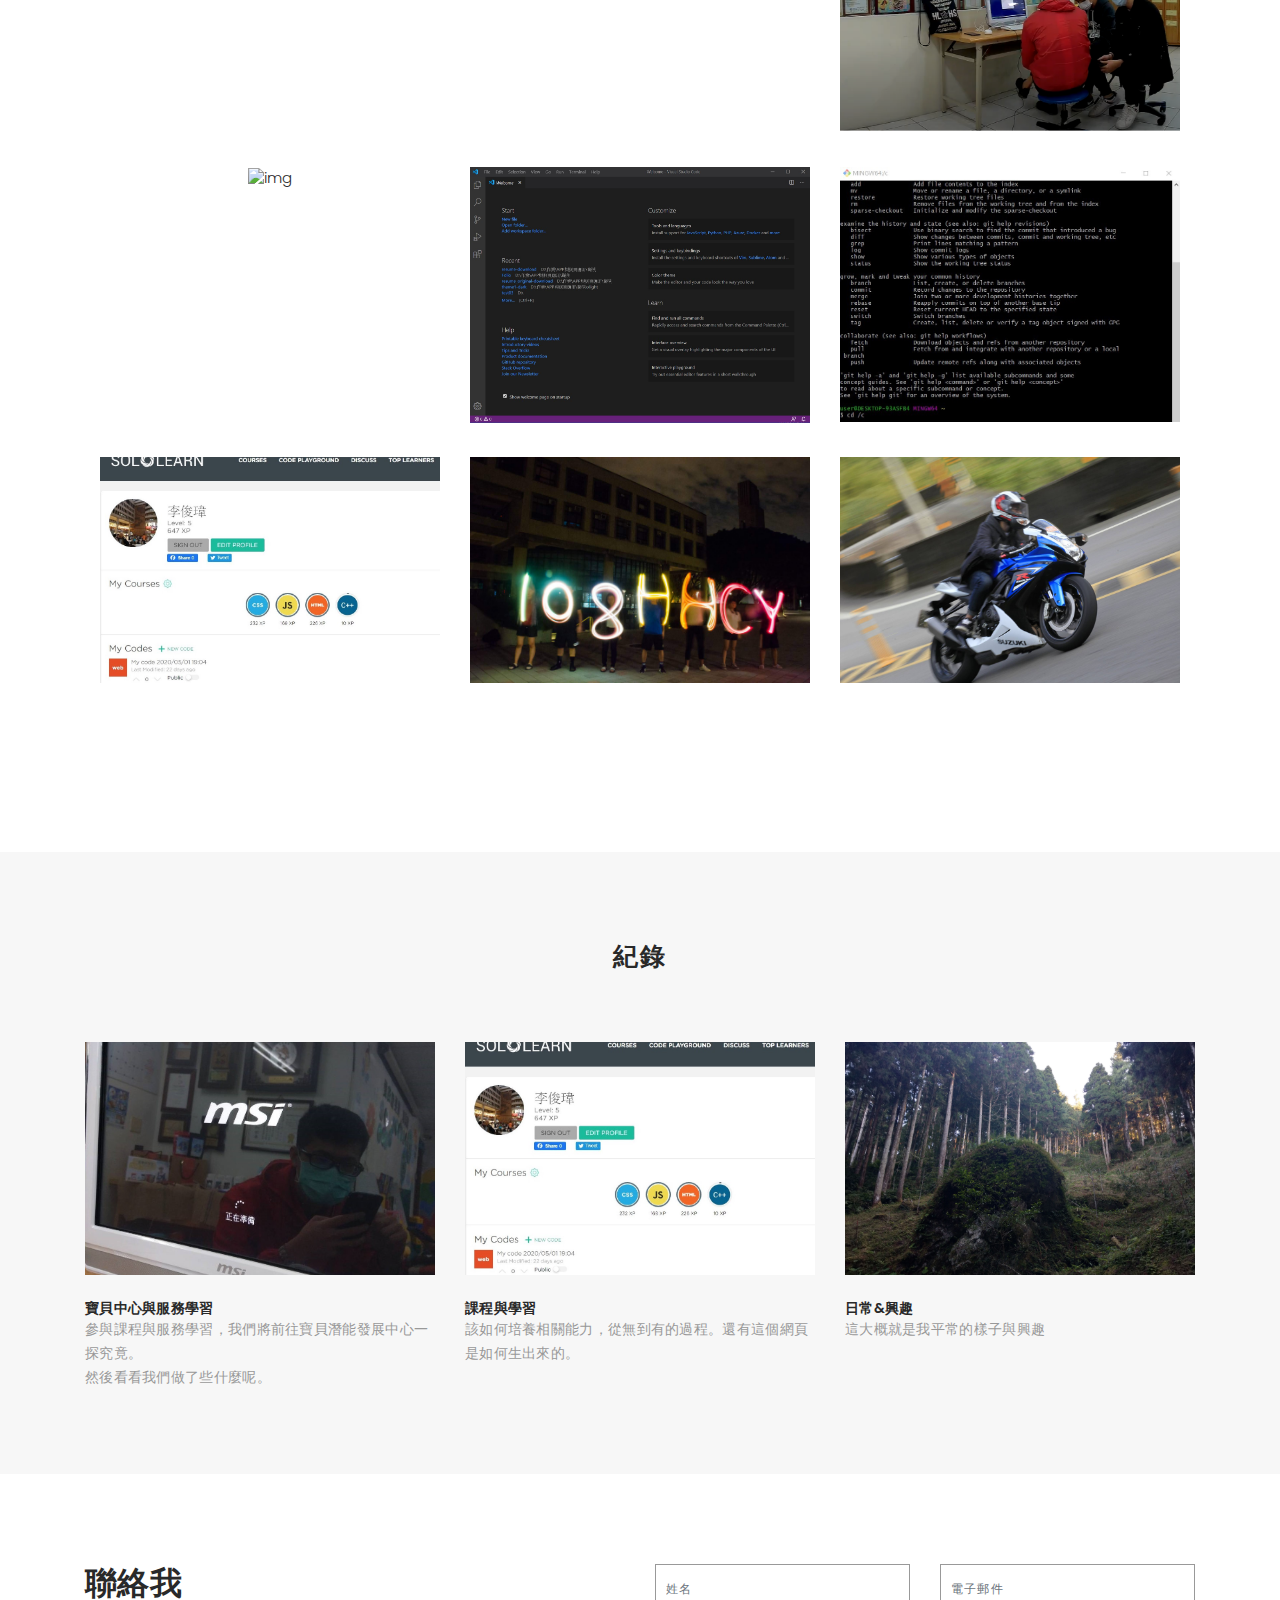
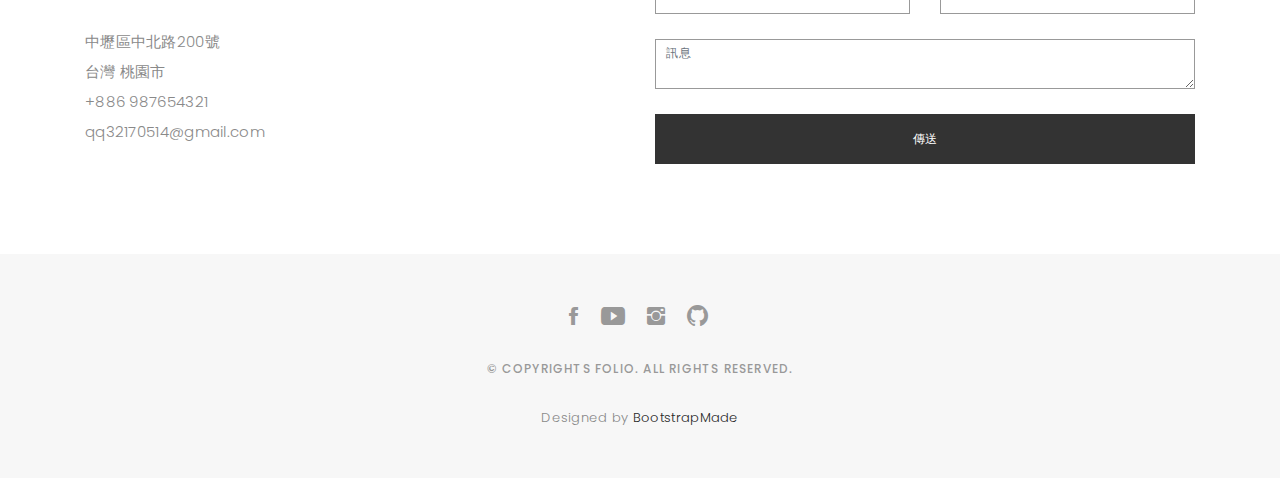
==== commit 57ab9d4d: "12" ====
--- a/index.html
+++ b/index.html
@@ -290,7 +290,7 @@
 
               <div class="journal-txt">
 
-                <h4><a href="#blog02.html">課程與學習</a></h4>
+                <h4><a href="blog02.html">課程與學習</a></h4>
                 <p class="separator">該如何培養相關能力，從無到有的過程。還有這個網頁是如何生出來的。
                 </p>
 
--- a/css/style.css
+++ b/css/style.css
@@ -61,7 +61,7 @@
 }
 
 a:hover, a:focus {
-  color: #b8a07e;
+  color: #467500;
   text-decoration: underline;
 }
 
@@ -91,12 +91,12 @@
 }
 
 ::-moz-selection {
-  background: #b8a07e;
+  background: #467500;
   color: #fff;
 }
 
 ::selection {
-  background: #b8a07e;
+  background: #467500;
   color: #fff;
 }
 
@@ -165,7 +165,7 @@
 }
 
 .hvr-shutter-in-horizontal:hover {
-  background: #b8a07e;
+  background: #467500;
 }
 
 .mb-30 {
@@ -296,7 +296,7 @@
 
 #about .div-img-bg {
   padding-bottom: 30px;
-  border: 20px solid #b8a07e;
+  border: 20px solid #467500;
 }
 
 #about .div-img-bg .about-img img {
@@ -380,11 +380,11 @@
 .timeline-event:hover .timeline-event-icon {
   -webkit-transform: rotate(-45deg);
   transform: rotate(-45deg);
-  background-color: #b8a07e;
+  background-color: #467500;
 }
 
 .timeline-event:hover .timeline-event-thumbnail {
-  box-shadow: inset 40em 0 0 0 #b8a07e;
+  box-shadow: inset 40em 0 0 0 #467500;
 }
 
 .timeline-event-copy {
@@ -419,7 +419,7 @@
   transition: transform 0.2s ease-in, -webkit-transform 0.2s ease-in;
   -webkit-transform: rotate(45deg);
   transform: rotate(45deg);
-  background-color: #b8a07e;
+  background-color: #467500;
   outline: 10px solid #ffffff;
   display: block;
   margin: 0.5em 0.5em 0.5em -0.5em;
@@ -441,7 +441,7 @@
   font-size: 12px;
   font-weight: bold;
   background-color: black;
-  box-shadow: inset 0 0 0 0em #b8a07e;
+  box-shadow: inset 0 0 0 0em #467500;
   display: inline-block;
   margin-bottom: 1.2em;
   padding: 0.25em 1em 0.2em 1em;
@@ -480,7 +480,7 @@
 
 .services-block i {
   font-size: 44px;
-  color: #b8a07e;
+  color: #467500;
   line-height: 44px;
 }
 
@@ -507,7 +507,7 @@
 }
 
 .services-carousel .owl-dot.active {
-  background-color: #b8a07e;
+  background-color: #467500;
 }
 
 .owl-nav {
@@ -552,7 +552,7 @@
 }
 
 #portfolio .portfolio-list .nav li:hover, #portfolio .portfolio-list .nav li.filter-active  {
-  color: #b8a07e;
+  color: #467500;
   -moz-transition: all 0.5s ease-in-out 0s;
   -ms-transition: all 0.5s ease-in-out 0s;
   -o-transition: all 0.5s ease-in-out 0s;
@@ -627,7 +627,7 @@
 }
 
 .journal-block .journal-info .journal-txt h4 a:hover .journal-txt h3 a:hover{
-  color: #b8a07e;
+  color: #467500;
   -moz-transition: all 0.5s ease-in-out 0s;
   -ms-transition: all 0.5s ease-in-out 0s;
   -o-transition: all 0.5s ease-in-out 0s;
@@ -738,7 +738,7 @@
 }
 
 #footer .socials-media ul li a:hover {
-  color: #b8a07e;
+  color: #467500;
   -moz-transition: all 0.5s ease-in-out 0s;
   -ms-transition: all 0.5s ease-in-out 0s;
   -o-transition: all 0.5s ease-in-out 0s;
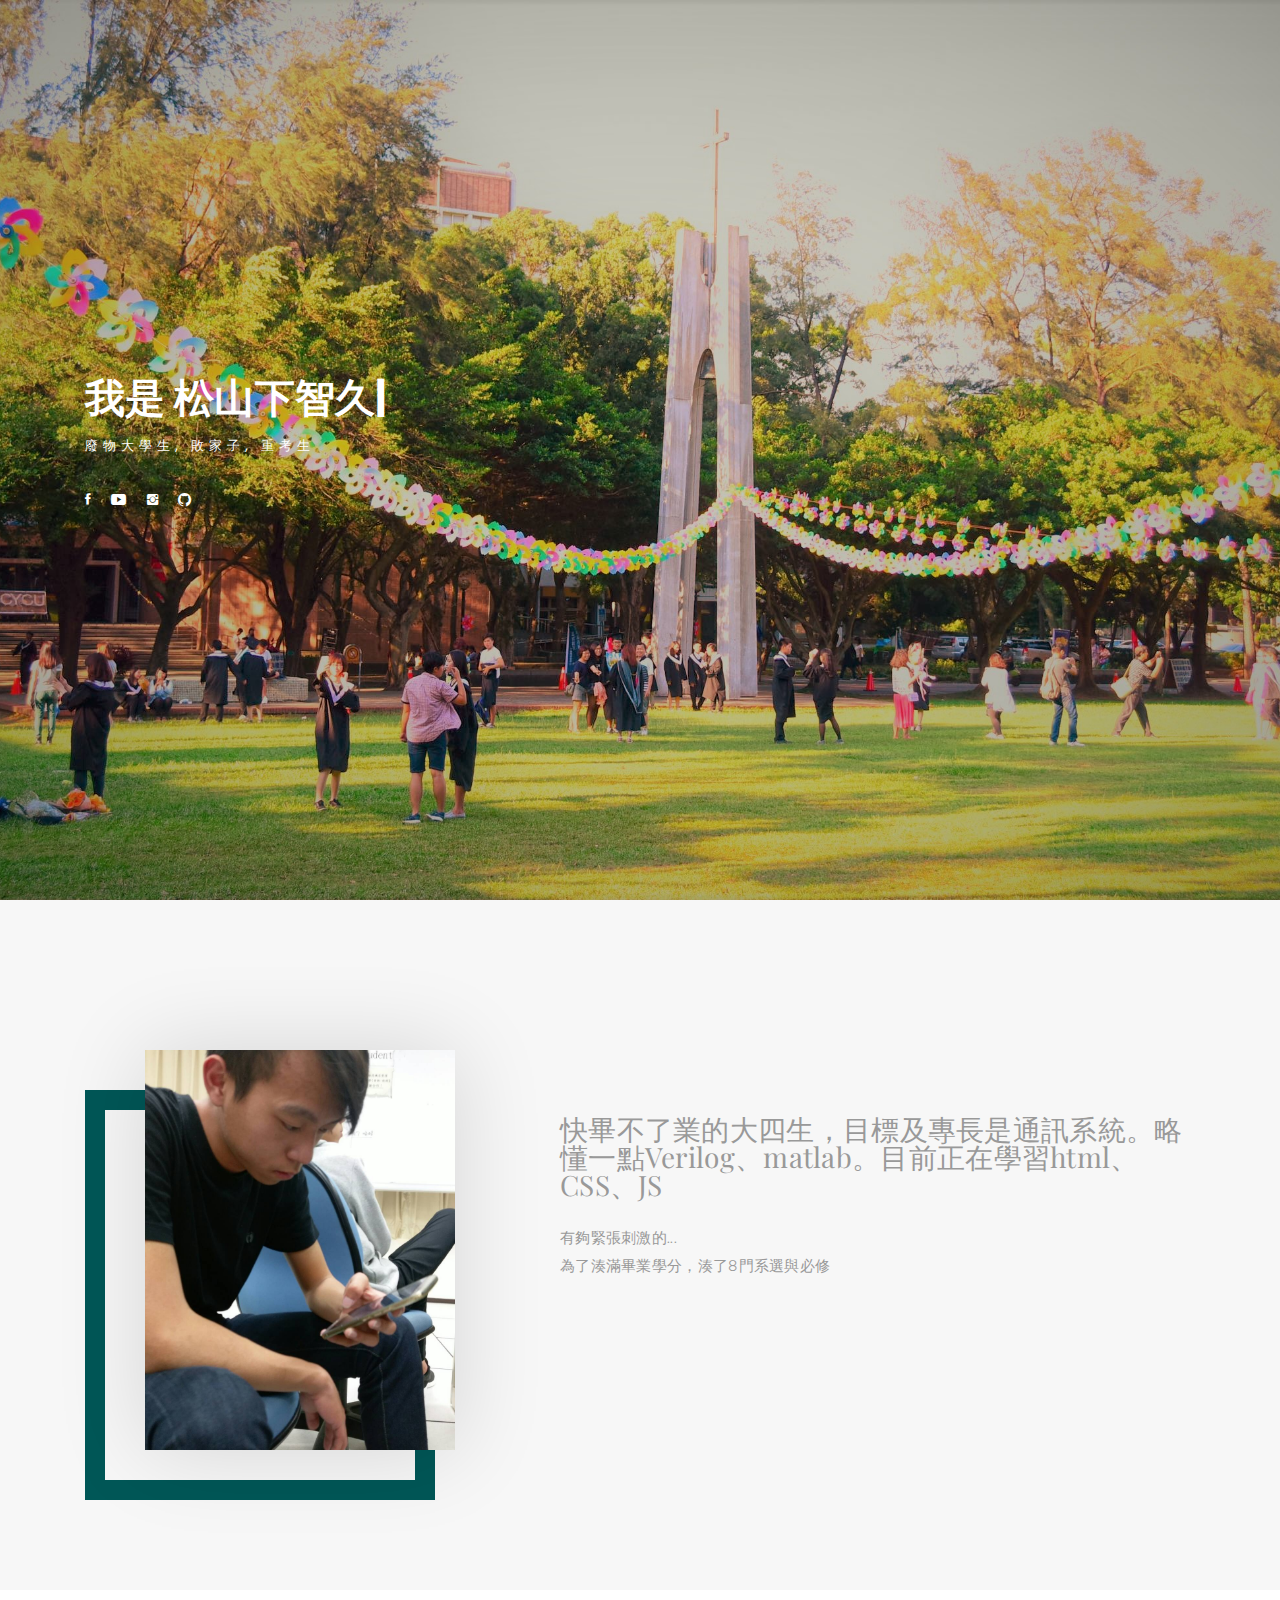
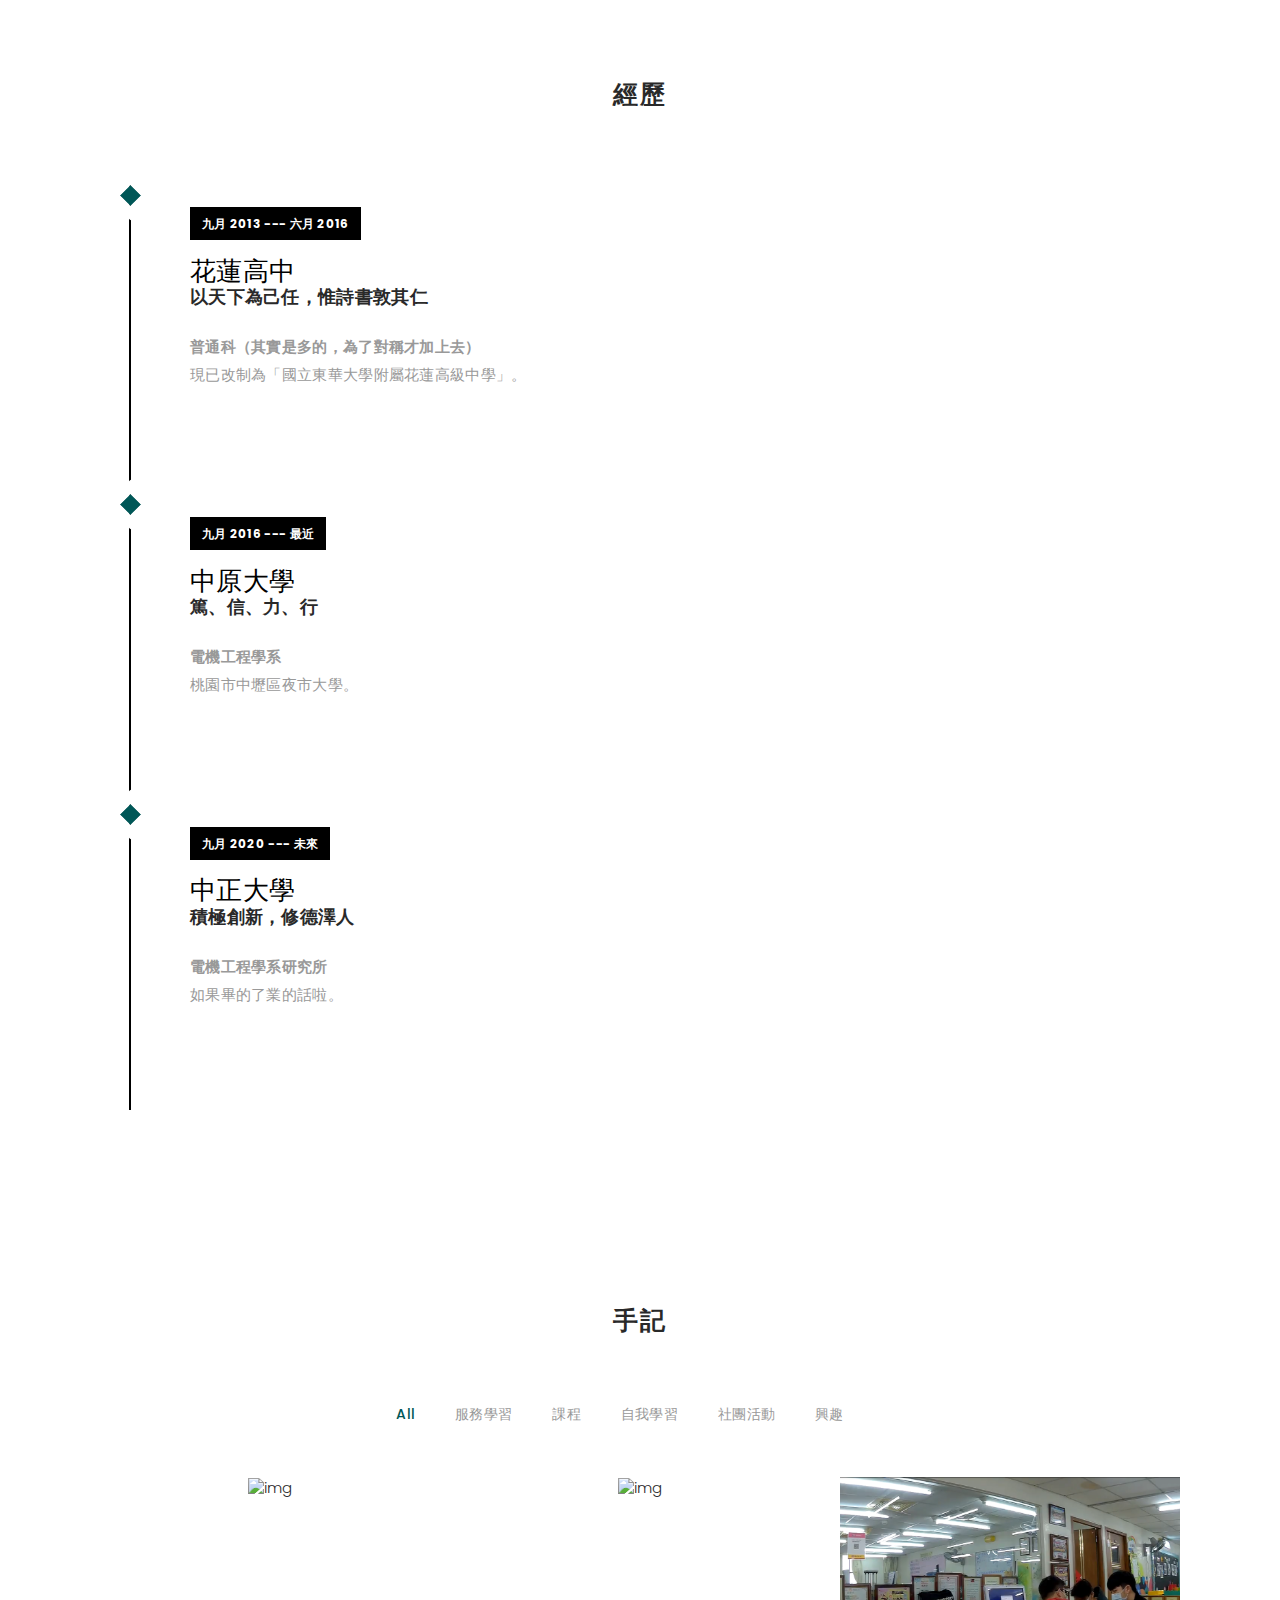
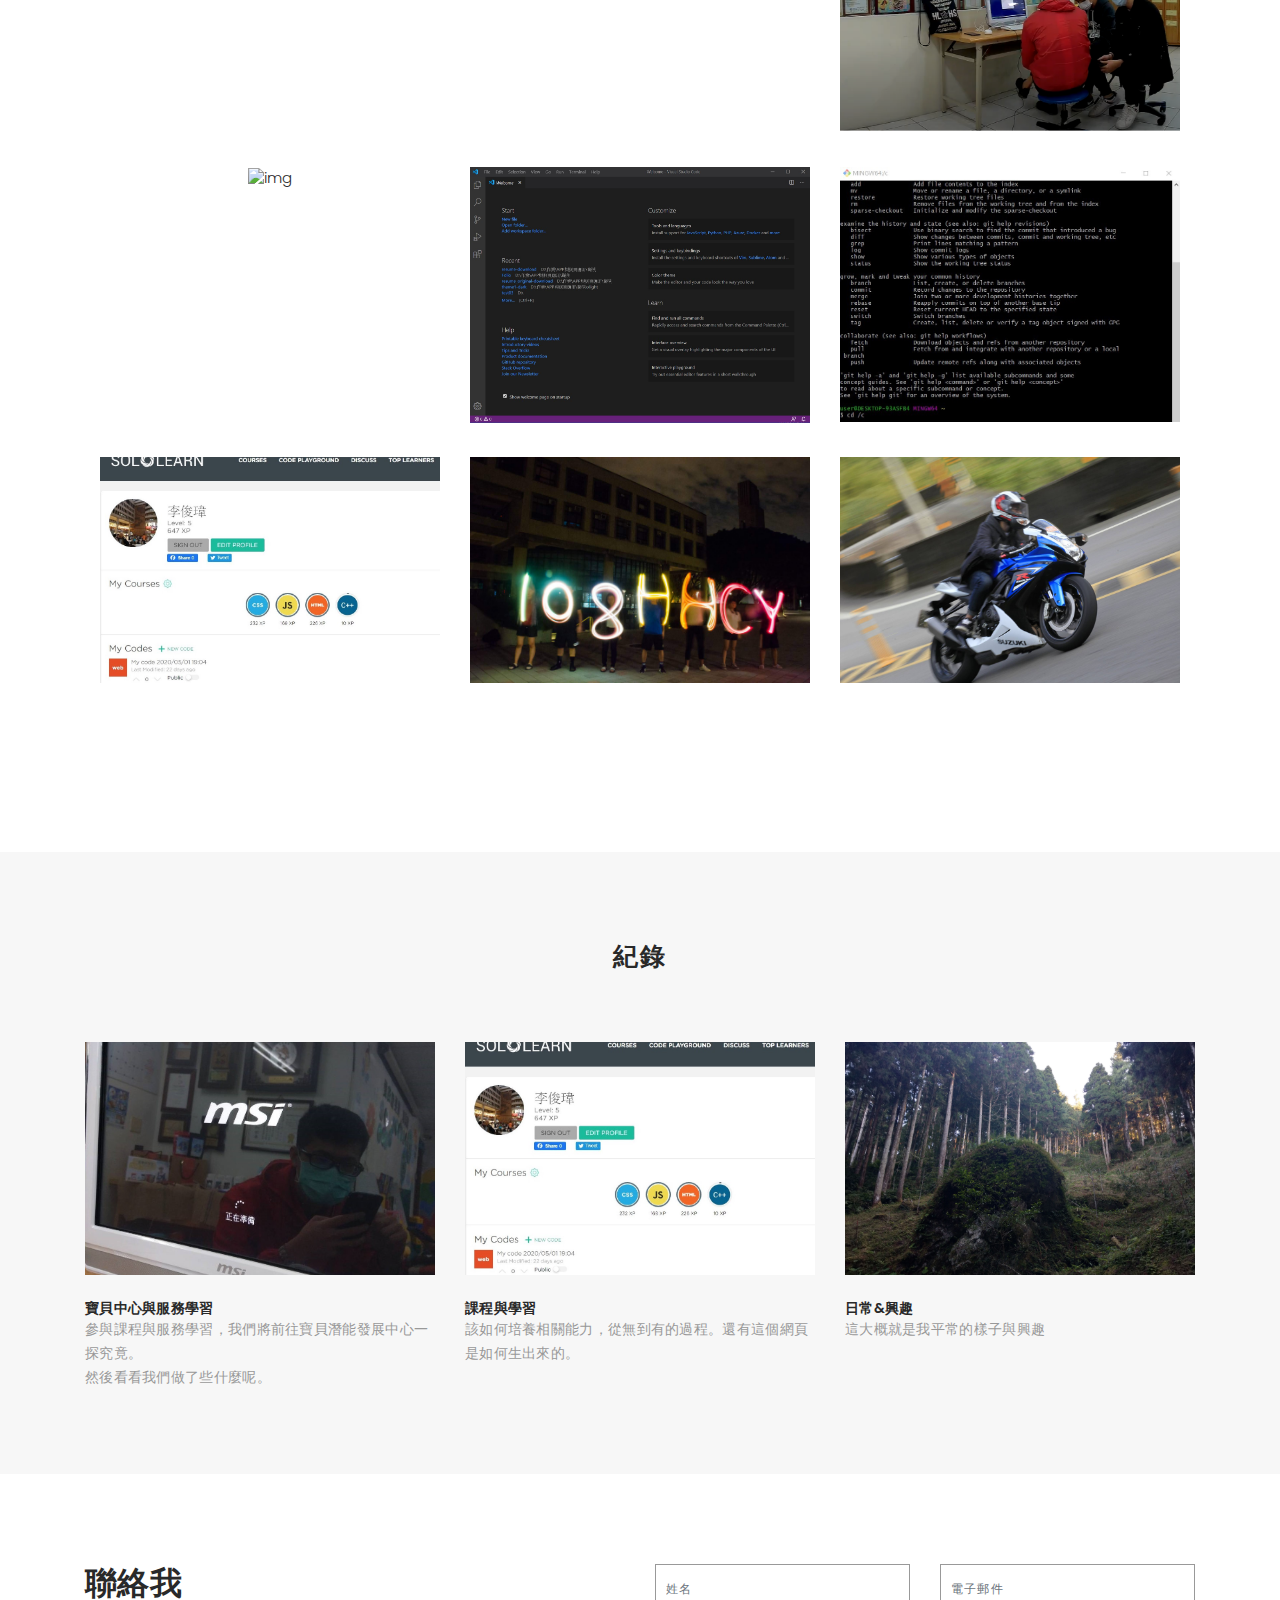
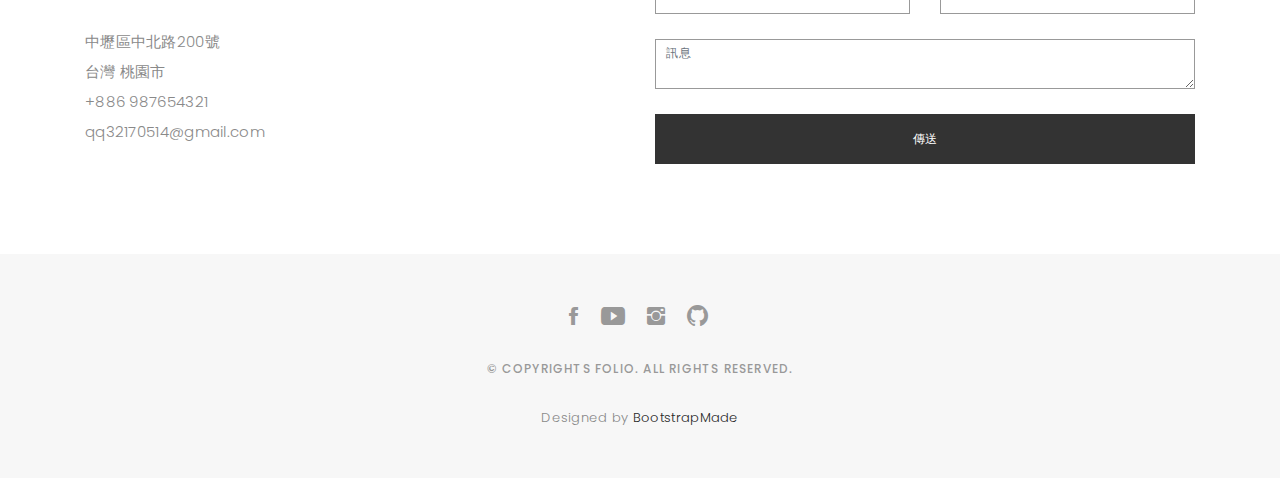
==== commit 92333b19: "16" ====
--- a/index.html
+++ b/index.html
@@ -141,7 +141,7 @@
                         <h3><a href="https://www.google.com/search?q=%E4%B8%AD%E5%8E%9F%E5%A4%A7%E5%AD%B8&oq=%E4%B8%AD%E5%8E%9F%E5%A4%A7%E5%AD%B8&aqs=chrome.0.69i59j35i39j0j69i61l3j69i65l2.4517j0j7&sourceid=chrome&ie=UTF-8"style="color: #000000;">中原大學</a></h3>
                         <h4>篤、信、力、行</h4>
                         <p><strong>電機工程學系</strong>
-                            <br>桃園市中壢區夜市大學</p>
+                            <br>桃園市中壢區夜市大學。</p>
                     </div>
                 </li>
                 <li class="timeline-event" data-aos="fade-up" data-aos-delay="1.2">
@@ -151,7 +151,7 @@
                         <h3><a href="https://www.google.com/search?q=%E4%B8%AD%E6%AD%A3%E5%A4%A7%E5%AD%B8&oq=%E4%B8%AD%E6%AD%A3%E5%A4%A7%E5%AD%B8&aqs=chrome.0.69i59j35i39j0l3j69i61j69i60j69i61.3220j0j7&sourceid=chrome&ie=UTF-8"style="color: #000000;">中正大學</a></h3>
                         <h4>積極創新，修德澤人</h4>
                         <p><strong>電機工程學系研究所</strong>
-                            <br>如果畢的了業的話啦</p>
+                            <br>如果畢的了業的話啦。</p>
                     </div>
                 </li>
             </ul>
--- a/css/style.css
+++ b/css/style.css
@@ -61,7 +61,7 @@
 }
 
 a:hover, a:focus {
-  color: #467500;
+  color: #005757;
   text-decoration: underline;
 }
 
@@ -91,12 +91,12 @@
 }
 
 ::-moz-selection {
-  background: #467500;
+  background: #005757;
   color: #fff;
 }
 
 ::selection {
-  background: #467500;
+  background: #005757;
   color: #fff;
 }
 
@@ -165,7 +165,7 @@
 }
 
 .hvr-shutter-in-horizontal:hover {
-  background: #467500;
+  background: #005757;
 }
 
 .mb-30 {
@@ -296,7 +296,7 @@
 
 #about .div-img-bg {
   padding-bottom: 30px;
-  border: 20px solid #467500;
+  border: 20px solid #005757;
 }
 
 #about .div-img-bg .about-img img {
@@ -380,11 +380,11 @@
 .timeline-event:hover .timeline-event-icon {
   -webkit-transform: rotate(-45deg);
   transform: rotate(-45deg);
-  background-color: #467500;
+  background-color: #005757;
 }
 
 .timeline-event:hover .timeline-event-thumbnail {
-  box-shadow: inset 40em 0 0 0 #467500;
+  box-shadow: inset 40em 0 0 0 #005757;
 }
 
 .timeline-event-copy {
@@ -419,7 +419,7 @@
   transition: transform 0.2s ease-in, -webkit-transform 0.2s ease-in;
   -webkit-transform: rotate(45deg);
   transform: rotate(45deg);
-  background-color: #467500;
+  background-color: #005757;
   outline: 10px solid #ffffff;
   display: block;
   margin: 0.5em 0.5em 0.5em -0.5em;
@@ -441,7 +441,7 @@
   font-size: 12px;
   font-weight: bold;
   background-color: black;
-  box-shadow: inset 0 0 0 0em #467500;
+  box-shadow: inset 0 0 0 0em #005757;
   display: inline-block;
   margin-bottom: 1.2em;
   padding: 0.25em 1em 0.2em 1em;
@@ -480,7 +480,7 @@
 
 .services-block i {
   font-size: 44px;
-  color: #467500;
+  color: #005757;
   line-height: 44px;
 }
 
@@ -507,7 +507,7 @@
 }
 
 .services-carousel .owl-dot.active {
-  background-color: #467500;
+  background-color: #005757;
 }
 
 .owl-nav {
@@ -552,7 +552,7 @@
 }
 
 #portfolio .portfolio-list .nav li:hover, #portfolio .portfolio-list .nav li.filter-active  {
-  color: #467500;
+  color: #005757;
   -moz-transition: all 0.5s ease-in-out 0s;
   -ms-transition: all 0.5s ease-in-out 0s;
   -o-transition: all 0.5s ease-in-out 0s;
@@ -627,7 +627,7 @@
 }
 
 .journal-block .journal-info .journal-txt h4 a:hover .journal-txt h3 a:hover{
-  color: #467500;
+  color: #005757;
   -moz-transition: all 0.5s ease-in-out 0s;
   -ms-transition: all 0.5s ease-in-out 0s;
   -o-transition: all 0.5s ease-in-out 0s;
@@ -738,7 +738,7 @@
 }
 
 #footer .socials-media ul li a:hover {
-  color: #467500;
+  color: #005757;
   -moz-transition: all 0.5s ease-in-out 0s;
   -ms-transition: all 0.5s ease-in-out 0s;
   -o-transition: all 0.5s ease-in-out 0s;
